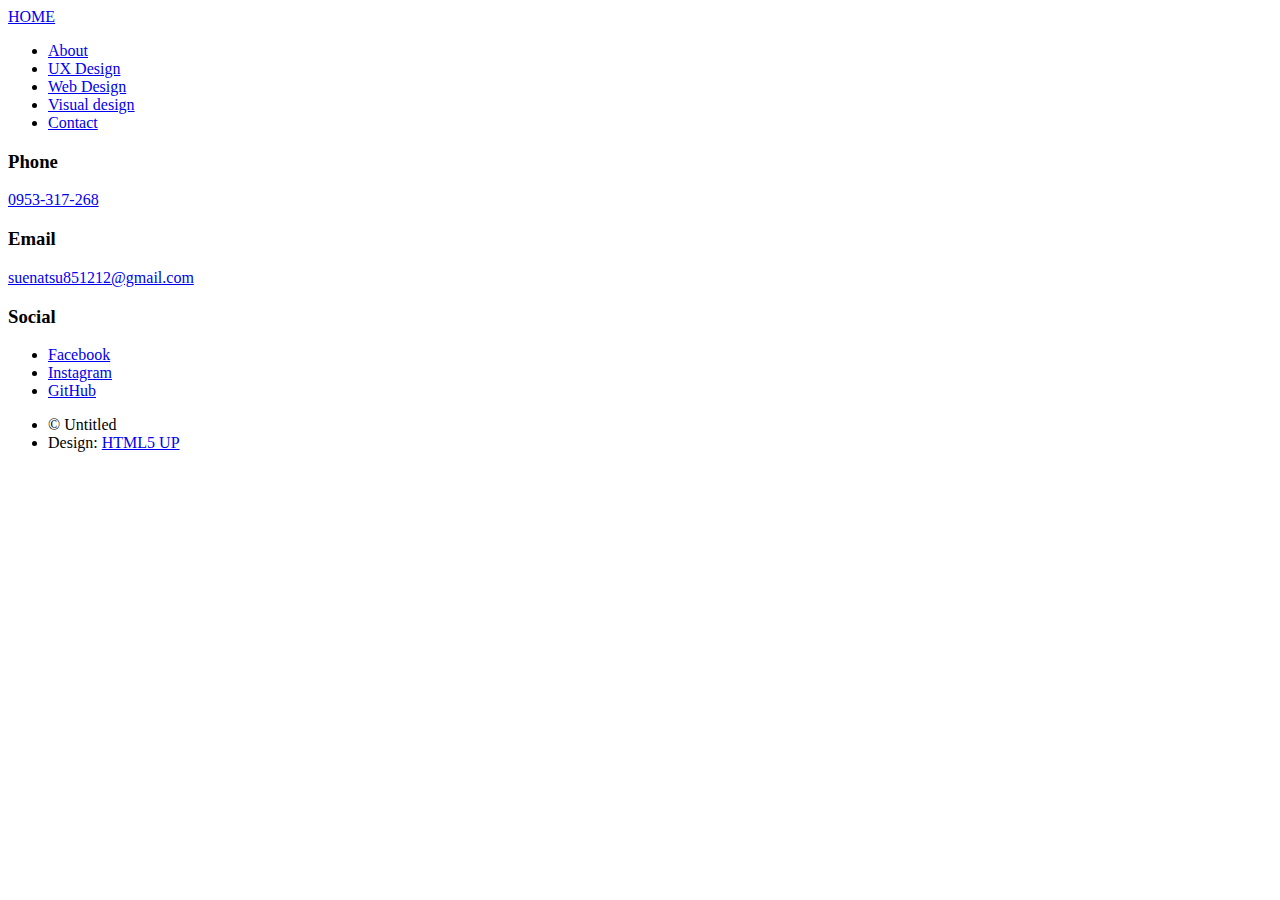
==== Contact.html @ d0919393 "Add files via upload" ====
<!DOCTYPE HTML>
<!--
	Massively by HTML5 UP
	html5up.net | @ajlkn
	Free for personal and commercial use under the CCA 3.0 license (html5up.net/license)
-->
<html>

<head>
    <title>Generic Page - Massively by HTML5 UP</title>
    <meta charset="utf-8" />
    <meta name="viewport" content="width=device-width, initial-scale=1, user-scalable=no" />
    <link rel="stylesheet" href="assets/css/main.css" />
    <noscript><link rel="stylesheet" href="assets/css/noscript.css" /></noscript>
</head>

<body class="is-preload">

    <!-- Wrapper -->
    <div id="wrapper">

        <!-- Header -->
        <header id="header">
            <a href="index.html" class="logo">HOME</a>
        </header>

        <!-- Nav -->
        <nav id="nav">
            <ul class="links">
                <li><a href="index.html">About</a></li>
                <li><a href="UXDesign.html">UX Design</a></li>
                <li><a href="WebDesign.html">Web Design</a></li>
                <li><a href="Visualdesign.html">Visual design</a></li>
                <li class="active"><a href="Contact.html">Contact</a></li>
            </ul>

        </nav>



        <!-- Footer -->
        <footer id="footer">

            <section class="split contact">

                <section>
                    <h3>Phone</h3>
                    <p><a href="#">0953-317-268</a></p>
                </section>
                <section>
                    <h3>Email</h3>
                    <p><a href="#">suenatsu851212@gmail.com</a></p>
                </section>
                <section>
                    <h3>Social</h3>
                    <ul class="icons alt">
                        <li><a href="https://www.facebook.com/profile.php?id=100002591007019" class="icon brands alt fa-facebook-f"><span class="label">Facebook</span></a></li>
                        <li><a href="https://www.instagram.com/" class="icon brands alt fa-instagram"><span class="label">Instagram</span></a></li>
                        <li><a href="https://github.com/sumihau" class="icon brands alt fa-github"><span class="label">GitHub</span></a></li>
                    </ul>
                </section>
            </section>
        </footer>

        <!-- Copyright -->
        <div id="copyright">
            <ul>
                <li>&copy; Untitled</li>
                <li>Design: <a href="https://html5up.net">HTML5 UP</a></li>
            </ul>
        </div>

    </div>

    <!-- Scripts -->
    <script src="assets/js/jquery.min.js"></script>
    <script src="assets/js/jquery.scrollex.min.js"></script>
    <script src="assets/js/jquery.scrolly.min.js"></script>
    <script src="assets/js/browser.min.js"></script>
    <script src="assets/js/breakpoints.min.js"></script>
    <script src="assets/js/util.js"></script>
    <script src="assets/js/main.js"></script>

</body>

</html>
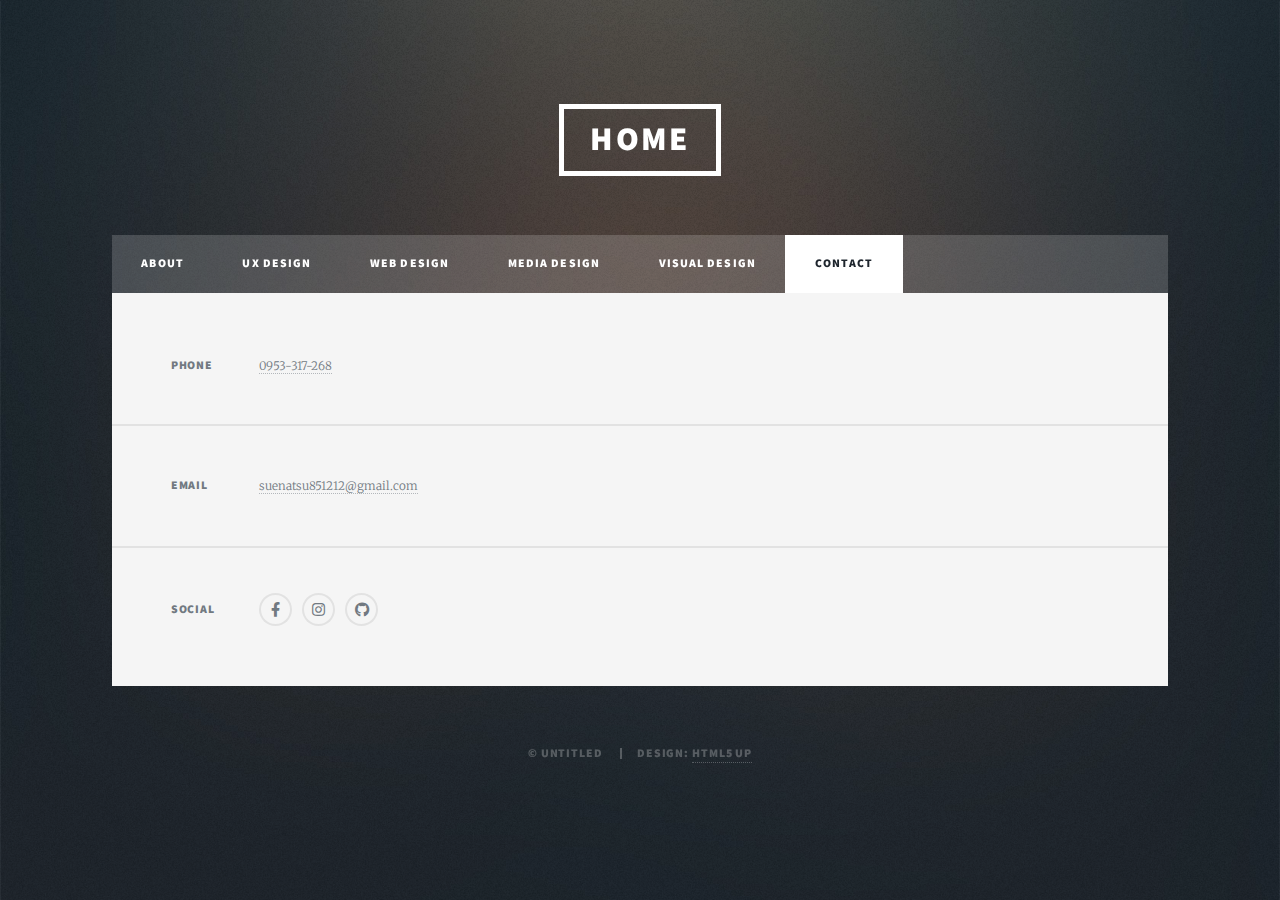
==== commit f8521433: "Add files via upload" ====
--- a/Contact.html
+++ b/Contact.html
@@ -30,6 +30,7 @@
                 <li><a href="index.html">About</a></li>
                 <li><a href="UXDesign.html">UX Design</a></li>
                 <li><a href="WebDesign.html">Web Design</a></li>
+                <li><a href="Mediadesign.html">Media design</a></li>
                 <li><a href="Visualdesign.html">Visual design</a></li>
                 <li class="active"><a href="Contact.html">Contact</a></li>
             </ul>
--- a/assets/css/main.css
+++ b/assets/css/main.css
@@ -0,0 +1,4430 @@
+@import url(fontawesome-all.min.css);
+@import url("https://fonts.googleapis.com/css?family=Merriweather:300,700,300italic,700italic|Source+Sans+Pro:900");
+
+/*
+	Massively by HTML5 UP
+	html5up.net | @ajlkn
+	Free for personal and commercial use under the CCA 3.0 license (html5up.net/license)
+*/
+
+html,
+body,
+div,
+span,
+applet,
+object,
+iframe,
+h1,
+h2,
+h3,
+h4,
+h5,
+h6,
+p,
+blockquote,
+pre,
+a,
+abbr,
+acronym,
+address,
+big,
+cite,
+code,
+del,
+dfn,
+em,
+img,
+ins,
+kbd,
+q,
+s,
+samp,
+small,
+strike,
+strong,
+sub,
+sup,
+tt,
+var,
+b,
+u,
+i,
+center,
+dl,
+dt,
+dd,
+ol,
+ul,
+li,
+fieldset,
+form,
+label,
+legend,
+table,
+caption,
+tbody,
+tfoot,
+thead,
+tr,
+th,
+td,
+article,
+aside,
+canvas,
+details,
+embed,
+figure,
+figcaption,
+footer,
+header,
+hgroup,
+menu,
+nav,
+output,
+ruby,
+section,
+summary,
+time,
+mark,
+audio,
+video {
+    margin: 0;
+    padding: 0;
+    border: 0;
+    font-size: 100%;
+    font: inherit;
+    vertical-align: baseline;
+}
+
+article,
+aside,
+details,
+figcaption,
+figure,
+footer,
+header,
+hgroup,
+menu,
+nav,
+section {
+    display: block;
+}
+
+body {
+    line-height: 1;
+}
+
+ol,
+ul {
+    list-style: none;
+}
+
+blockquote,
+q {
+    quotes: none;
+}
+
+blockquote:before,
+blockquote:after,
+q:before,
+q:after {
+    content: '';
+    content: none;
+}
+
+table {
+    border-collapse: collapse;
+    border-spacing: 0;
+}
+
+body {
+    -webkit-text-size-adjust: none;
+}
+
+mark {
+    background-color: transparent;
+    color: inherit;
+}
+
+input::-moz-focus-inner {
+    border: 0;
+    padding: 0;
+}
+
+input,
+select,
+textarea {
+    -moz-appearance: none;
+    -webkit-appearance: none;
+    -ms-appearance: none;
+    appearance: none;
+}
+
+
+/* Basic */
+
+@-ms-viewport {
+    width: device-width;
+}
+
+body {
+    -ms-overflow-style: scrollbar;
+}
+
+@media screen and (max-width: 480px) {
+    html,
+    body {
+        min-width: 320px;
+    }
+}
+
+html {
+    box-sizing: border-box;
+}
+
+*,
+*:before,
+*:after {
+    box-sizing: inherit;
+}
+
+body {
+    background-color: #1e252d;
+}
+
+body.is-preload *,
+body.is-preload *:before,
+body.is-preload *:after {
+    -moz-animation: none !important;
+    -webkit-animation: none !important;
+    -ms-animation: none !important;
+    animation: none !important;
+    -moz-transition: none !important;
+    -webkit-transition: none !important;
+    -ms-transition: none !important;
+    transition: none !important;
+}
+
+
+/* Type */
+
+html {
+    font-size: 16pt;
+}
+
+@media screen and (max-width: 1680px) {
+    html {
+        font-size: 12pt;
+    }
+}
+
+@media screen and (max-width: 1280px) {
+    html {
+        font-size: 11pt;
+    }
+}
+
+@media screen and (max-width: 360px) {
+    html {
+        font-size: 10pt;
+    }
+}
+
+body {
+    color: #212931;
+}
+
+body,
+input,
+select,
+textarea {
+    font-family: "Merriweather", Georgia, serif;
+    font-weight: 300;
+    font-size: 1rem;
+    line-height: 2.375;
+}
+
+a {
+    -moz-transition: color 0.2s ease-in-out, background-color 0.2s ease-in-out, border-color 0.2s ease-in-out, box-shadow 0.2s ease-in-out;
+    -webkit-transition: color 0.2s ease-in-out, background-color 0.2s ease-in-out, border-color 0.2s ease-in-out, box-shadow 0.2s ease-in-out;
+    -ms-transition: color 0.2s ease-in-out, background-color 0.2s ease-in-out, border-color 0.2s ease-in-out, box-shadow 0.2s ease-in-out;
+    transition: color 0.2s ease-in-out, background-color 0.2s ease-in-out, border-color 0.2s ease-in-out, box-shadow 0.2s ease-in-out;
+    border-bottom: dotted 1px;
+    text-decoration: none;
+}
+
+a:hover {
+    border-bottom-color: transparent;
+}
+
+strong,
+b {
+    font-weight: 600;
+}
+
+em,
+i {
+    font-style: italic;
+}
+
+p {
+    text-align: justify;
+    margin: 0 0 2rem 0;
+}
+
+h1,
+h2,
+h3,
+h4,
+h5,
+h6 {
+    font-family: "Source Sans Pro", Helvetica, sans-serif;
+    font-weight: 900;
+    line-height: 1.5;
+    letter-spacing: 0.075em;
+    text-transform: uppercase;
+    margin: 0 0 1rem 0;
+}
+
+h1 a,
+h2 a,
+h3 a,
+h4 a,
+h5 a,
+h6 a {
+    border-bottom: 0;
+    color: inherit;
+    text-decoration: none;
+}
+
+h1 {
+    font-size: 4rem;
+    line-height: 1.1;
+    margin: 0 0 2rem 0;
+}
+
+h2 {
+    font-size: 1.75rem;
+    line-height: 1.3;
+    margin: 0 0 1.5rem 0;
+}
+
+h3 {
+    font-size: 1.25rem;
+    margin: 0 0 1.5rem 0;
+}
+
+h4 {
+    font-size: 1rem;
+}
+
+h5 {
+    font-size: 0.9rem;
+}
+
+h6 {
+    font-size: 0.8rem;
+}
+
+sub {
+    font-size: 0.8rem;
+    position: relative;
+    top: 0.5rem;
+}
+
+sup {
+    font-size: 0.8rem;
+    position: relative;
+    top: -0.5rem;
+}
+
+blockquote {
+    border-left: solid 4px;
+    font-style: italic;
+    margin: 0 0 2rem 0;
+    padding: 0.5rem 0 0.5rem 2rem;
+}
+
+code {
+    border: solid 2px;
+    font-family: "Courier New", monospace;
+    font-size: 0.9rem;
+    margin: 0 0.25rem;
+    padding: 0.25rem 0.65rem;
+}
+
+pre {
+    -webkit-overflow-scrolling: touch;
+    font-family: "Courier New", monospace;
+    font-size: 0.9rem;
+    margin: 0 0 2rem 0;
+}
+
+pre code {
+    display: block;
+    line-height: 1.75;
+    padding: 1rem 1.5rem;
+    overflow-x: auto;
+}
+
+hr {
+    border: 0;
+    border-bottom: solid 2px;
+    margin: 3rem 0;
+}
+
+hr.major {
+    margin: 5rem 0;
+}
+
+.align-left {
+    text-align: left;
+}
+
+.align-center {
+    text-align: center;
+}
+
+.align-right {
+    text-align: right;
+}
+
+input,
+select,
+textarea {
+    color: #212931;
+}
+
+a {
+    color: #212931;
+    border-bottom-color: rgba(33, 41, 49, 0.5);
+}
+
+a:hover {
+    border-bottom-color: transparent;
+    color: #18bfef !important;
+}
+
+strong,
+b {
+    color: #212931;
+}
+
+h1,
+h2,
+h3,
+h4,
+h5,
+h6 {
+    color: #212931;
+}
+
+blockquote {
+    border-left-color: #eeeeee;
+}
+
+code {
+    background: rgba(220, 220, 220, 0.25);
+    border-color: #eeeeee;
+}
+
+hr {
+    border-bottom-color: #eeeeee;
+}
+
+
+/* Row */
+
+.row {
+    display: flex;
+    flex-wrap: wrap;
+    box-sizing: border-box;
+    align-items: stretch;
+}
+
+.row>* {
+    box-sizing: border-box;
+}
+
+.row.gtr-uniform>*> :last-child {
+    margin-bottom: 0;
+}
+
+.row.aln-left {
+    justify-content: flex-start;
+}
+
+.row.aln-center {
+    justify-content: center;
+}
+
+.row.aln-right {
+    justify-content: flex-end;
+}
+
+.row.aln-top {
+    align-items: flex-start;
+}
+
+.row.aln-middle {
+    align-items: center;
+}
+
+.row.aln-bottom {
+    align-items: flex-end;
+}
+
+.row>.imp {
+    order: -1;
+}
+
+.row>.col-1 {
+    width: 8.33333%;
+}
+
+.row>.off-1 {
+    margin-left: 8.33333%;
+}
+
+.row>.col-2 {
+    width: 16.66667%;
+}
+
+.row>.off-2 {
+    margin-left: 16.66667%;
+}
+
+.row>.col-3 {
+    width: 25%;
+}
+
+.row>.off-3 {
+    margin-left: 25%;
+}
+
+.row>.col-4 {
+    width: 33.33333%;
+}
+
+.row>.off-4 {
+    margin-left: 33.33333%;
+}
+
+.row>.col-5 {
+    width: 41.66667%;
+}
+
+.row>.off-5 {
+    margin-left: 41.66667%;
+}
+
+.row>.col-6 {
+    width: 50%;
+}
+
+.row>.off-6 {
+    margin-left: 50%;
+}
+
+.row>.col-7 {
+    width: 58.33333%;
+}
+
+.row>.off-7 {
+    margin-left: 58.33333%;
+}
+
+.row>.col-8 {
+    width: 66.66667%;
+}
+
+.row>.off-8 {
+    margin-left: 66.66667%;
+}
+
+.row>.col-9 {
+    width: 75%;
+}
+
+.row>.off-9 {
+    margin-left: 75%;
+}
+
+.row>.col-10 {
+    width: 83.33333%;
+}
+
+.row>.off-10 {
+    margin-left: 83.33333%;
+}
+
+.row>.col-11 {
+    width: 91.66667%;
+}
+
+.row>.off-11 {
+    margin-left: 91.66667%;
+}
+
+.row>.col-12 {
+    width: 100%;
+}
+
+.row>.off-12 {
+    margin-left: 100%;
+}
+
+.row.gtr-0 {
+    margin-top: 0;
+    margin-left: 0rem;
+}
+
+.row.gtr-0>* {
+    padding: 0 0 0 0rem;
+}
+
+.row.gtr-0.gtr-uniform {
+    margin-top: 0rem;
+}
+
+.row.gtr-0.gtr-uniform>* {
+    padding-top: 0rem;
+}
+
+.row.gtr-25 {
+    margin-top: 0;
+    margin-left: -0.375rem;
+}
+
+.row.gtr-25>* {
+    padding: 0 0 0 0.375rem;
+}
+
+.row.gtr-25.gtr-uniform {
+    margin-top: -0.375rem;
+}
+
+.row.gtr-25.gtr-uniform>* {
+    padding-top: 0.375rem;
+}
+
+.row.gtr-50 {
+    margin-top: 0;
+    margin-left: -0.75rem;
+}
+
+.row.gtr-50>* {
+    padding: 0 0 0 0.75rem;
+}
+
+.row.gtr-50.gtr-uniform {
+    margin-top: -0.75rem;
+}
+
+.row.gtr-50.gtr-uniform>* {
+    padding-top: 0.75rem;
+}
+
+.row {
+    margin-top: 0;
+    margin-left: -1.5rem;
+}
+
+.row>* {
+    padding: 0 0 0 1.5rem;
+}
+
+.row.gtr-uniform {
+    margin-top: -1.5rem;
+}
+
+.row.gtr-uniform>* {
+    padding-top: 1.5rem;
+}
+
+.row.gtr-150 {
+    margin-top: 0;
+    margin-left: -2.25rem;
+}
+
+.row.gtr-150>* {
+    padding: 0 0 0 2.25rem;
+}
+
+.row.gtr-150.gtr-uniform {
+    margin-top: -2.25rem;
+}
+
+.row.gtr-150.gtr-uniform>* {
+    padding-top: 2.25rem;
+}
+
+.row.gtr-200 {
+    margin-top: 0;
+    margin-left: -3rem;
+}
+
+.row.gtr-200>* {
+    padding: 0 0 0 3rem;
+}
+
+.row.gtr-200.gtr-uniform {
+    margin-top: -3rem;
+}
+
+.row.gtr-200.gtr-uniform>* {
+    padding-top: 3rem;
+}
+
+@media screen and (max-width: 1680px) {
+    .row {
+        display: flex;
+        flex-wrap: wrap;
+        box-sizing: border-box;
+        align-items: stretch;
+    }
+    .row>* {
+        box-sizing: border-box;
+    }
+    .row.gtr-uniform>*> :last-child {
+        margin-bottom: 0;
+    }
+    .row.aln-left {
+        justify-content: flex-start;
+    }
+    .row.aln-center {
+        justify-content: center;
+    }
+    .row.aln-right {
+        justify-content: flex-end;
+    }
+    .row.aln-top {
+        align-items: flex-start;
+    }
+    .row.aln-middle {
+        align-items: center;
+    }
+    .row.aln-bottom {
+        align-items: flex-end;
+    }
+    .row>.imp-xlarge {
+        order: -1;
+    }
+    .row>.col-1-xlarge {
+        width: 8.33333%;
+    }
+    .row>.off-1-xlarge {
+        margin-left: 8.33333%;
+    }
+    .row>.col-2-xlarge {
+        width: 16.66667%;
+    }
+    .row>.off-2-xlarge {
+        margin-left: 16.66667%;
+    }
+    .row>.col-3-xlarge {
+        width: 25%;
+    }
+    .row>.off-3-xlarge {
+        margin-left: 25%;
+    }
+    .row>.col-4-xlarge {
+        width: 33.33333%;
+    }
+    .row>.off-4-xlarge {
+        margin-left: 33.33333%;
+    }
+    .row>.col-5-xlarge {
+        width: 41.66667%;
+    }
+    .row>.off-5-xlarge {
+        margin-left: 41.66667%;
+    }
+    .row>.col-6-xlarge {
+        width: 50%;
+    }
+    .row>.off-6-xlarge {
+        margin-left: 50%;
+    }
+    .row>.col-7-xlarge {
+        width: 58.33333%;
+    }
+    .row>.off-7-xlarge {
+        margin-left: 58.33333%;
+    }
+    .row>.col-8-xlarge {
+        width: 66.66667%;
+    }
+    .row>.off-8-xlarge {
+        margin-left: 66.66667%;
+    }
+    .row>.col-9-xlarge {
+        width: 75%;
+    }
+    .row>.off-9-xlarge {
+        margin-left: 75%;
+    }
+    .row>.col-10-xlarge {
+        width: 83.33333%;
+    }
+    .row>.off-10-xlarge {
+        margin-left: 83.33333%;
+    }
+    .row>.col-11-xlarge {
+        width: 91.66667%;
+    }
+    .row>.off-11-xlarge {
+        margin-left: 91.66667%;
+    }
+    .row>.col-12-xlarge {
+        width: 100%;
+    }
+    .row>.off-12-xlarge {
+        margin-left: 100%;
+    }
+    .row.gtr-0 {
+        margin-top: 0;
+        margin-left: 0rem;
+    }
+    .row.gtr-0>* {
+        padding: 0 0 0 0rem;
+    }
+    .row.gtr-0.gtr-uniform {
+        margin-top: 0rem;
+    }
+    .row.gtr-0.gtr-uniform>* {
+        padding-top: 0rem;
+    }
+    .row.gtr-25 {
+        margin-top: 0;
+        margin-left: -0.375rem;
+    }
+    .row.gtr-25>* {
+        padding: 0 0 0 0.375rem;
+    }
+    .row.gtr-25.gtr-uniform {
+        margin-top: -0.375rem;
+    }
+    .row.gtr-25.gtr-uniform>* {
+        padding-top: 0.375rem;
+    }
+    .row.gtr-50 {
+        margin-top: 0;
+        margin-left: -0.75rem;
+    }
+    .row.gtr-50>* {
+        padding: 0 0 0 0.75rem;
+    }
+    .row.gtr-50.gtr-uniform {
+        margin-top: -0.75rem;
+    }
+    .row.gtr-50.gtr-uniform>* {
+        padding-top: 0.75rem;
+    }
+    .row {
+        margin-top: 0;
+        margin-left: -1.5rem;
+    }
+    .row>* {
+        padding: 0 0 0 1.5rem;
+    }
+    .row.gtr-uniform {
+        margin-top: -1.5rem;
+    }
+    .row.gtr-uniform>* {
+        padding-top: 1.5rem;
+    }
+    .row.gtr-150 {
+        margin-top: 0;
+        margin-left: -2.25rem;
+    }
+    .row.gtr-150>* {
+        padding: 0 0 0 2.25rem;
+    }
+    .row.gtr-150.gtr-uniform {
+        margin-top: -2.25rem;
+    }
+    .row.gtr-150.gtr-uniform>* {
+        padding-top: 2.25rem;
+    }
+    .row.gtr-200 {
+        margin-top: 0;
+        margin-left: -3rem;
+    }
+    .row.gtr-200>* {
+        padding: 0 0 0 3rem;
+    }
+    .row.gtr-200.gtr-uniform {
+        margin-top: -3rem;
+    }
+    .row.gtr-200.gtr-uniform>* {
+        padding-top: 3rem;
+    }
+}
+
+@media screen and (max-width: 1280px) {
+    .row {
+        display: flex;
+        flex-wrap: wrap;
+        box-sizing: border-box;
+        align-items: stretch;
+    }
+    .row>* {
+        box-sizing: border-box;
+    }
+    .row.gtr-uniform>*> :last-child {
+        margin-bottom: 0;
+    }
+    .row.aln-left {
+        justify-content: flex-start;
+    }
+    .row.aln-center {
+        justify-content: center;
+    }
+    .row.aln-right {
+        justify-content: flex-end;
+    }
+    .row.aln-top {
+        align-items: flex-start;
+    }
+    .row.aln-middle {
+        align-items: center;
+    }
+    .row.aln-bottom {
+        align-items: flex-end;
+    }
+    .row>.imp-large {
+        order: -1;
+    }
+    .row>.col-1-large {
+        width: 8.33333%;
+    }
+    .row>.off-1-large {
+        margin-left: 8.33333%;
+    }
+    .row>.col-2-large {
+        width: 16.66667%;
+    }
+    .row>.off-2-large {
+        margin-left: 16.66667%;
+    }
+    .row>.col-3-large {
+        width: 25%;
+    }
+    .row>.off-3-large {
+        margin-left: 25%;
+    }
+    .row>.col-4-large {
+        width: 33.33333%;
+    }
+    .row>.off-4-large {
+        margin-left: 33.33333%;
+    }
+    .row>.col-5-large {
+        width: 41.66667%;
+    }
+    .row>.off-5-large {
+        margin-left: 41.66667%;
+    }
+    .row>.col-6-large {
+        width: 50%;
+    }
+    .row>.off-6-large {
+        margin-left: 50%;
+    }
+    .row>.col-7-large {
+        width: 58.33333%;
+    }
+    .row>.off-7-large {
+        margin-left: 58.33333%;
+    }
+    .row>.col-8-large {
+        width: 66.66667%;
+    }
+    .row>.off-8-large {
+        margin-left: 66.66667%;
+    }
+    .row>.col-9-large {
+        width: 75%;
+    }
+    .row>.off-9-large {
+        margin-left: 75%;
+    }
+    .row>.col-10-large {
+        width: 83.33333%;
+    }
+    .row>.off-10-large {
+        margin-left: 83.33333%;
+    }
+    .row>.col-11-large {
+        width: 91.66667%;
+    }
+    .row>.off-11-large {
+        margin-left: 91.66667%;
+    }
+    .row>.col-12-large {
+        width: 100%;
+    }
+    .row>.off-12-large {
+        margin-left: 100%;
+    }
+    .row.gtr-0 {
+        margin-top: 0;
+        margin-left: 0rem;
+    }
+    .row.gtr-0>* {
+        padding: 0 0 0 0rem;
+    }
+    .row.gtr-0.gtr-uniform {
+        margin-top: 0rem;
+    }
+    .row.gtr-0.gtr-uniform>* {
+        padding-top: 0rem;
+    }
+    .row.gtr-25 {
+        margin-top: 0;
+        margin-left: -0.375rem;
+    }
+    .row.gtr-25>* {
+        padding: 0 0 0 0.375rem;
+    }
+    .row.gtr-25.gtr-uniform {
+        margin-top: -0.375rem;
+    }
+    .row.gtr-25.gtr-uniform>* {
+        padding-top: 0.375rem;
+    }
+    .row.gtr-50 {
+        margin-top: 0;
+        margin-left: -0.75rem;
+    }
+    .row.gtr-50>* {
+        padding: 0 0 0 0.75rem;
+    }
+    .row.gtr-50.gtr-uniform {
+        margin-top: -0.75rem;
+    }
+    .row.gtr-50.gtr-uniform>* {
+        padding-top: 0.75rem;
+    }
+    .row {
+        margin-top: 0;
+        margin-left: -1.5rem;
+    }
+    .row>* {
+        padding: 0 0 0 1.5rem;
+    }
+    .row.gtr-uniform {
+        margin-top: -1.5rem;
+    }
+    .row.gtr-uniform>* {
+        padding-top: 1.5rem;
+    }
+    .row.gtr-150 {
+        margin-top: 0;
+        margin-left: -2.25rem;
+    }
+    .row.gtr-150>* {
+        padding: 0 0 0 2.25rem;
+    }
+    .row.gtr-150.gtr-uniform {
+        margin-top: -2.25rem;
+    }
+    .row.gtr-150.gtr-uniform>* {
+        padding-top: 2.25rem;
+    }
+    .row.gtr-200 {
+        margin-top: 0;
+        margin-left: -3rem;
+    }
+    .row.gtr-200>* {
+        padding: 0 0 0 3rem;
+    }
+    .row.gtr-200.gtr-uniform {
+        margin-top: -3rem;
+    }
+    .row.gtr-200.gtr-uniform>* {
+        padding-top: 3rem;
+    }
+}
+
+@media screen and (max-width: 980px) {
+    .row {
+        display: flex;
+        flex-wrap: wrap;
+        box-sizing: border-box;
+        align-items: stretch;
+    }
+    .row>* {
+        box-sizing: border-box;
+    }
+    .row.gtr-uniform>*> :last-child {
+        margin-bottom: 0;
+    }
+    .row.aln-left {
+        justify-content: flex-start;
+    }
+    .row.aln-center {
+        justify-content: center;
+    }
+    .row.aln-right {
+        justify-content: flex-end;
+    }
+    .row.aln-top {
+        align-items: flex-start;
+    }
+    .row.aln-middle {
+        align-items: center;
+    }
+    .row.aln-bottom {
+        align-items: flex-end;
+    }
+    .row>.imp-medium {
+        order: -1;
+    }
+    .row>.col-1-medium {
+        width: 8.33333%;
+    }
+    .row>.off-1-medium {
+        margin-left: 8.33333%;
+    }
+    .row>.col-2-medium {
+        width: 16.66667%;
+    }
+    .row>.off-2-medium {
+        margin-left: 16.66667%;
+    }
+    .row>.col-3-medium {
+        width: 25%;
+    }
+    .row>.off-3-medium {
+        margin-left: 25%;
+    }
+    .row>.col-4-medium {
+        width: 33.33333%;
+    }
+    .row>.off-4-medium {
+        margin-left: 33.33333%;
+    }
+    .row>.col-5-medium {
+        width: 41.66667%;
+    }
+    .row>.off-5-medium {
+        margin-left: 41.66667%;
+    }
+    .row>.col-6-medium {
+        width: 50%;
+    }
+    .row>.off-6-medium {
+        margin-left: 50%;
+    }
+    .row>.col-7-medium {
+        width: 58.33333%;
+    }
+    .row>.off-7-medium {
+        margin-left: 58.33333%;
+    }
+    .row>.col-8-medium {
+        width: 66.66667%;
+    }
+    .row>.off-8-medium {
+        margin-left: 66.66667%;
+    }
+    .row>.col-9-medium {
+        width: 75%;
+    }
+    .row>.off-9-medium {
+        margin-left: 75%;
+    }
+    .row>.col-10-medium {
+        width: 83.33333%;
+    }
+    .row>.off-10-medium {
+        margin-left: 83.33333%;
+    }
+    .row>.col-11-medium {
+        width: 91.66667%;
+    }
+    .row>.off-11-medium {
+        margin-left: 91.66667%;
+    }
+    .row>.col-12-medium {
+        width: 100%;
+    }
+    .row>.off-12-medium {
+        margin-left: 100%;
+    }
+    .row.gtr-0 {
+        margin-top: 0;
+        margin-left: 0rem;
+    }
+    .row.gtr-0>* {
+        padding: 0 0 0 0rem;
+    }
+    .row.gtr-0.gtr-uniform {
+        margin-top: 0rem;
+    }
+    .row.gtr-0.gtr-uniform>* {
+        padding-top: 0rem;
+    }
+    .row.gtr-25 {
+        margin-top: 0;
+        margin-left: -0.375rem;
+    }
+    .row.gtr-25>* {
+        padding: 0 0 0 0.375rem;
+    }
+    .row.gtr-25.gtr-uniform {
+        margin-top: -0.375rem;
+    }
+    .row.gtr-25.gtr-uniform>* {
+        padding-top: 0.375rem;
+    }
+    .row.gtr-50 {
+        margin-top: 0;
+        margin-left: -0.75rem;
+    }
+    .row.gtr-50>* {
+        padding: 0 0 0 0.75rem;
+    }
+    .row.gtr-50.gtr-uniform {
+        margin-top: -0.75rem;
+    }
+    .row.gtr-50.gtr-uniform>* {
+        padding-top: 0.75rem;
+    }
+    .row {
+        margin-top: 0;
+        margin-left: -1.5rem;
+    }
+    .row>* {
+        padding: 0 0 0 1.5rem;
+    }
+    .row.gtr-uniform {
+        margin-top: -1.5rem;
+    }
+    .row.gtr-uniform>* {
+        padding-top: 1.5rem;
+    }
+    .row.gtr-150 {
+        margin-top: 0;
+        margin-left: -2.25rem;
+    }
+    .row.gtr-150>* {
+        padding: 0 0 0 2.25rem;
+    }
+    .row.gtr-150.gtr-uniform {
+        margin-top: -2.25rem;
+    }
+    .row.gtr-150.gtr-uniform>* {
+        padding-top: 2.25rem;
+    }
+    .row.gtr-200 {
+        margin-top: 0;
+        margin-left: -3rem;
+    }
+    .row.gtr-200>* {
+        padding: 0 0 0 3rem;
+    }
+    .row.gtr-200.gtr-uniform {
+        margin-top: -3rem;
+    }
+    .row.gtr-200.gtr-uniform>* {
+        padding-top: 3rem;
+    }
+}
+
+@media screen and (max-width: 736px) {
+    .row {
+        display: flex;
+        flex-wrap: wrap;
+        box-sizing: border-box;
+        align-items: stretch;
+    }
+    .row>* {
+        box-sizing: border-box;
+    }
+    .row.gtr-uniform>*> :last-child {
+        margin-bottom: 0;
+    }
+    .row.aln-left {
+        justify-content: flex-start;
+    }
+    .row.aln-center {
+        justify-content: center;
+    }
+    .row.aln-right {
+        justify-content: flex-end;
+    }
+    .row.aln-top {
+        align-items: flex-start;
+    }
+    .row.aln-middle {
+        align-items: center;
+    }
+    .row.aln-bottom {
+        align-items: flex-end;
+    }
+    .row>.imp-small {
+        order: -1;
+    }
+    .row>.col-1-small {
+        width: 8.33333%;
+    }
+    .row>.off-1-small {
+        margin-left: 8.33333%;
+    }
+    .row>.col-2-small {
+        width: 16.66667%;
+    }
+    .row>.off-2-small {
+        margin-left: 16.66667%;
+    }
+    .row>.col-3-small {
+        width: 25%;
+    }
+    .row>.off-3-small {
+        margin-left: 25%;
+    }
+    .row>.col-4-small {
+        width: 33.33333%;
+    }
+    .row>.off-4-small {
+        margin-left: 33.33333%;
+    }
+    .row>.col-5-small {
+        width: 41.66667%;
+    }
+    .row>.off-5-small {
+        margin-left: 41.66667%;
+    }
+    .row>.col-6-small {
+        width: 50%;
+    }
+    .row>.off-6-small {
+        margin-left: 50%;
+    }
+    .row>.col-7-small {
+        width: 58.33333%;
+    }
+    .row>.off-7-small {
+        margin-left: 58.33333%;
+    }
+    .row>.col-8-small {
+        width: 66.66667%;
+    }
+    .row>.off-8-small {
+        margin-left: 66.66667%;
+    }
+    .row>.col-9-small {
+        width: 75%;
+    }
+    .row>.off-9-small {
+        margin-left: 75%;
+    }
+    .row>.col-10-small {
+        width: 83.33333%;
+    }
+    .row>.off-10-small {
+        margin-left: 83.33333%;
+    }
+    .row>.col-11-small {
+        width: 91.66667%;
+    }
+    .row>.off-11-small {
+        margin-left: 91.66667%;
+    }
+    .row>.col-12-small {
+        width: 100%;
+    }
+    .row>.off-12-small {
+        margin-left: 100%;
+    }
+    .row.gtr-0 {
+        margin-top: 0;
+        margin-left: 0rem;
+    }
+    .row.gtr-0>* {
+        padding: 0 0 0 0rem;
+    }
+    .row.gtr-0.gtr-uniform {
+        margin-top: 0rem;
+    }
+    .row.gtr-0.gtr-uniform>* {
+        padding-top: 0rem;
+    }
+    .row.gtr-25 {
+        margin-top: 0;
+        margin-left: -0.375rem;
+    }
+    .row.gtr-25>* {
+        padding: 0 0 0 0.375rem;
+    }
+    .row.gtr-25.gtr-uniform {
+        margin-top: -0.375rem;
+    }
+    .row.gtr-25.gtr-uniform>* {
+        padding-top: 0.375rem;
+    }
+    .row.gtr-50 {
+        margin-top: 0;
+        margin-left: -0.75rem;
+    }
+    .row.gtr-50>* {
+        padding: 0 0 0 0.75rem;
+    }
+    .row.gtr-50.gtr-uniform {
+        margin-top: -0.75rem;
+    }
+    .row.gtr-50.gtr-uniform>* {
+        padding-top: 0.75rem;
+    }
+    .row {
+        margin-top: 0;
+        margin-left: -1.5rem;
+    }
+    .row>* {
+        padding: 0 0 0 1.5rem;
+    }
+    .row.gtr-uniform {
+        margin-top: -1.5rem;
+    }
+    .row.gtr-uniform>* {
+        padding-top: 1.5rem;
+    }
+    .row.gtr-150 {
+        margin-top: 0;
+        margin-left: -2.25rem;
+    }
+    .row.gtr-150>* {
+        padding: 0 0 0 2.25rem;
+    }
+    .row.gtr-150.gtr-uniform {
+        margin-top: -2.25rem;
+    }
+    .row.gtr-150.gtr-uniform>* {
+        padding-top: 2.25rem;
+    }
+    .row.gtr-200 {
+        margin-top: 0;
+        margin-left: -3rem;
+    }
+    .row.gtr-200>* {
+        padding: 0 0 0 3rem;
+    }
+    .row.gtr-200.gtr-uniform {
+        margin-top: -3rem;
+    }
+    .row.gtr-200.gtr-uniform>* {
+        padding-top: 3rem;
+    }
+}
+
+@media screen and (max-width: 480px) {
+    .row {
+        display: flex;
+        flex-wrap: wrap;
+        box-sizing: border-box;
+        align-items: stretch;
+    }
+    .row>* {
+        box-sizing: border-box;
+    }
+    .row.gtr-uniform>*> :last-child {
+        margin-bottom: 0;
+    }
+    .row.aln-left {
+        justify-content: flex-start;
+    }
+    .row.aln-center {
+        justify-content: center;
+    }
+    .row.aln-right {
+        justify-content: flex-end;
+    }
+    .row.aln-top {
+        align-items: flex-start;
+    }
+    .row.aln-middle {
+        align-items: center;
+    }
+    .row.aln-bottom {
+        align-items: flex-end;
+    }
+    .row>.imp-xsmall {
+        order: -1;
+    }
+    .row>.col-1-xsmall {
+        width: 8.33333%;
+    }
+    .row>.off-1-xsmall {
+        margin-left: 8.33333%;
+    }
+    .row>.col-2-xsmall {
+        width: 16.66667%;
+    }
+    .row>.off-2-xsmall {
+        margin-left: 16.66667%;
+    }
+    .row>.col-3-xsmall {
+        width: 25%;
+    }
+    .row>.off-3-xsmall {
+        margin-left: 25%;
+    }
+    .row>.col-4-xsmall {
+        width: 33.33333%;
+    }
+    .row>.off-4-xsmall {
+        margin-left: 33.33333%;
+    }
+    .row>.col-5-xsmall {
+        width: 41.66667%;
+    }
+    .row>.off-5-xsmall {
+        margin-left: 41.66667%;
+    }
+    .row>.col-6-xsmall {
+        width: 50%;
+    }
+    .row>.off-6-xsmall {
+        margin-left: 50%;
+    }
+    .row>.col-7-xsmall {
+        width: 58.33333%;
+    }
+    .row>.off-7-xsmall {
+        margin-left: 58.33333%;
+    }
+    .row>.col-8-xsmall {
+        width: 66.66667%;
+    }
+    .row>.off-8-xsmall {
+        margin-left: 66.66667%;
+    }
+    .row>.col-9-xsmall {
+        width: 75%;
+    }
+    .row>.off-9-xsmall {
+        margin-left: 75%;
+    }
+    .row>.col-10-xsmall {
+        width: 83.33333%;
+    }
+    .row>.off-10-xsmall {
+        margin-left: 83.33333%;
+    }
+    .row>.col-11-xsmall {
+        width: 91.66667%;
+    }
+    .row>.off-11-xsmall {
+        margin-left: 91.66667%;
+    }
+    .row>.col-12-xsmall {
+        width: 100%;
+    }
+    .row>.off-12-xsmall {
+        margin-left: 100%;
+    }
+    .row.gtr-0 {
+        margin-top: 0;
+        margin-left: 0rem;
+    }
+    .row.gtr-0>* {
+        padding: 0 0 0 0rem;
+    }
+    .row.gtr-0.gtr-uniform {
+        margin-top: 0rem;
+    }
+    .row.gtr-0.gtr-uniform>* {
+        padding-top: 0rem;
+    }
+    .row.gtr-25 {
+        margin-top: 0;
+        margin-left: -0.375rem;
+    }
+    .row.gtr-25>* {
+        padding: 0 0 0 0.375rem;
+    }
+    .row.gtr-25.gtr-uniform {
+        margin-top: -0.375rem;
+    }
+    .row.gtr-25.gtr-uniform>* {
+        padding-top: 0.375rem;
+    }
+    .row.gtr-50 {
+        margin-top: 0;
+        margin-left: -0.75rem;
+    }
+    .row.gtr-50>* {
+        padding: 0 0 0 0.75rem;
+    }
+    .row.gtr-50.gtr-uniform {
+        margin-top: -0.75rem;
+    }
+    .row.gtr-50.gtr-uniform>* {
+        padding-top: 0.75rem;
+    }
+    .row {
+        margin-top: 0;
+        margin-left: -1.5rem;
+    }
+    .row>* {
+        padding: 0 0 0 1.5rem;
+    }
+    .row.gtr-uniform {
+        margin-top: -1.5rem;
+    }
+    .row.gtr-uniform>* {
+        padding-top: 1.5rem;
+    }
+    .row.gtr-150 {
+        margin-top: 0;
+        margin-left: -2.25rem;
+    }
+    .row.gtr-150>* {
+        padding: 0 0 0 2.25rem;
+    }
+    .row.gtr-150.gtr-uniform {
+        margin-top: -2.25rem;
+    }
+    .row.gtr-150.gtr-uniform>* {
+        padding-top: 2.25rem;
+    }
+    .row.gtr-200 {
+        margin-top: 0;
+        margin-left: -3rem;
+    }
+    .row.gtr-200>* {
+        padding: 0 0 0 3rem;
+    }
+    .row.gtr-200.gtr-uniform {
+        margin-top: -3rem;
+    }
+    .row.gtr-200.gtr-uniform>* {
+        padding-top: 3rem;
+    }
+}
+
+@media screen and (max-width: 360px) {
+    .row {
+        display: flex;
+        flex-wrap: wrap;
+        box-sizing: border-box;
+        align-items: stretch;
+    }
+    .row>* {
+        box-sizing: border-box;
+    }
+    .row.gtr-uniform>*> :last-child {
+        margin-bottom: 0;
+    }
+    .row.aln-left {
+        justify-content: flex-start;
+    }
+    .row.aln-center {
+        justify-content: center;
+    }
+    .row.aln-right {
+        justify-content: flex-end;
+    }
+    .row.aln-top {
+        align-items: flex-start;
+    }
+    .row.aln-middle {
+        align-items: center;
+    }
+    .row.aln-bottom {
+        align-items: flex-end;
+    }
+    .row>.imp-xxsmall {
+        order: -1;
+    }
+    .row>.col-1-xxsmall {
+        width: 8.33333%;
+    }
+    .row>.off-1-xxsmall {
+        margin-left: 8.33333%;
+    }
+    .row>.col-2-xxsmall {
+        width: 16.66667%;
+    }
+    .row>.off-2-xxsmall {
+        margin-left: 16.66667%;
+    }
+    .row>.col-3-xxsmall {
+        width: 25%;
+    }
+    .row>.off-3-xxsmall {
+        margin-left: 25%;
+    }
+    .row>.col-4-xxsmall {
+        width: 33.33333%;
+    }
+    .row>.off-4-xxsmall {
+        margin-left: 33.33333%;
+    }
+    .row>.col-5-xxsmall {
+        width: 41.66667%;
+    }
+    .row>.off-5-xxsmall {
+        margin-left: 41.66667%;
+    }
+    .row>.col-6-xxsmall {
+        width: 50%;
+    }
+    .row>.off-6-xxsmall {
+        margin-left: 50%;
+    }
+    .row>.col-7-xxsmall {
+        width: 58.33333%;
+    }
+    .row>.off-7-xxsmall {
+        margin-left: 58.33333%;
+    }
+    .row>.col-8-xxsmall {
+        width: 66.66667%;
+    }
+    .row>.off-8-xxsmall {
+        margin-left: 66.66667%;
+    }
+    .row>.col-9-xxsmall {
+        width: 75%;
+    }
+    .row>.off-9-xxsmall {
+        margin-left: 75%;
+    }
+    .row>.col-10-xxsmall {
+        width: 83.33333%;
+    }
+    .row>.off-10-xxsmall {
+        margin-left: 83.33333%;
+    }
+    .row>.col-11-xxsmall {
+        width: 91.66667%;
+    }
+    .row>.off-11-xxsmall {
+        margin-left: 91.66667%;
+    }
+    .row>.col-12-xxsmall {
+        width: 100%;
+    }
+    .row>.off-12-xxsmall {
+        margin-left: 100%;
+    }
+    .row.gtr-0 {
+        margin-top: 0;
+        margin-left: 0rem;
+    }
+    .row.gtr-0>* {
+        padding: 0 0 0 0rem;
+    }
+    .row.gtr-0.gtr-uniform {
+        margin-top: 0rem;
+    }
+    .row.gtr-0.gtr-uniform>* {
+        padding-top: 0rem;
+    }
+    .row.gtr-25 {
+        margin-top: 0;
+        margin-left: -0.375rem;
+    }
+    .row.gtr-25>* {
+        padding: 0 0 0 0.375rem;
+    }
+    .row.gtr-25.gtr-uniform {
+        margin-top: -0.375rem;
+    }
+    .row.gtr-25.gtr-uniform>* {
+        padding-top: 0.375rem;
+    }
+    .row.gtr-50 {
+        margin-top: 0;
+        margin-left: -0.75rem;
+    }
+    .row.gtr-50>* {
+        padding: 0 0 0 0.75rem;
+    }
+    .row.gtr-50.gtr-uniform {
+        margin-top: -0.75rem;
+    }
+    .row.gtr-50.gtr-uniform>* {
+        padding-top: 0.75rem;
+    }
+    .row {
+        margin-top: 0;
+        margin-left: -1.5rem;
+    }
+    .row>* {
+        padding: 0 0 0 1.5rem;
+    }
+    .row.gtr-uniform {
+        margin-top: -1.5rem;
+    }
+    .row.gtr-uniform>* {
+        padding-top: 1.5rem;
+    }
+    .row.gtr-150 {
+        margin-top: 0;
+        margin-left: -2.25rem;
+    }
+    .row.gtr-150>* {
+        padding: 0 0 0 2.25rem;
+    }
+    .row.gtr-150.gtr-uniform {
+        margin-top: -2.25rem;
+    }
+    .row.gtr-150.gtr-uniform>* {
+        padding-top: 2.25rem;
+    }
+    .row.gtr-200 {
+        margin-top: 0;
+        margin-left: -3rem;
+    }
+    .row.gtr-200>* {
+        padding: 0 0 0 3rem;
+    }
+    .row.gtr-200.gtr-uniform {
+        margin-top: -3rem;
+    }
+    .row.gtr-200.gtr-uniform>* {
+        padding-top: 3rem;
+    }
+}
+
+
+/* Box */
+
+.box {
+    border: solid 2px;
+    margin-bottom: 2rem;
+    padding: 1.5rem;
+}
+
+.box> :last-child,
+.box> :last-child> :last-child,
+.box> :last-child> :last-child> :last-child {
+    margin-bottom: 0;
+}
+
+.box.alt {
+    border: 0;
+    border-radius: 0;
+    padding: 0;
+}
+
+.box {
+    border-color: #eeeeee;
+}
+
+
+/* Button */
+
+input[type="submit"],
+input[type="reset"],
+input[type="button"],
+button,
+.button {
+    -moz-appearance: none;
+    -webkit-appearance: none;
+    -ms-appearance: none;
+    appearance: none;
+    -moz-transition: background-color 0.2s ease-in-out, box-shadow 0.2s ease-in-out, color 0.2s ease-in-out;
+    -webkit-transition: background-color 0.2s ease-in-out, box-shadow 0.2s ease-in-out, color 0.2s ease-in-out;
+    -ms-transition: background-color 0.2s ease-in-out, box-shadow 0.2s ease-in-out, color 0.2s ease-in-out;
+    transition: background-color 0.2s ease-in-out, box-shadow 0.2s ease-in-out, color 0.2s ease-in-out;
+    border: 0;
+    border-radius: 0;
+    cursor: pointer;
+    display: inline-block;
+    font-family: "Source Sans Pro", Helvetica, sans-serif;
+    font-size: 0.8rem;
+    font-weight: 900;
+    letter-spacing: 0.075em;
+    height: 3rem;
+    line-height: 3rem;
+    padding: 0 2rem;
+    text-align: center;
+    text-decoration: none;
+    text-transform: uppercase;
+    white-space: nowrap;
+}
+
+input[type="submit"].icon:before,
+input[type="reset"].icon:before,
+input[type="button"].icon:before,
+button.icon:before,
+.button.icon:before {
+    margin-right: 0.5rem;
+}
+
+input[type="submit"].icon.solo,
+input[type="reset"].icon.solo,
+input[type="button"].icon.solo,
+button.icon.solo,
+.button.icon.solo {
+    position: relative;
+    width: 4rem;
+    height: 4rem;
+    line-height: 4rem;
+    border-radius: 4rem;
+    text-indent: 4rem;
+    overflow: hidden;
+    padding: 0;
+    white-space: nowrap;
+}
+
+input[type="submit"].icon.solo:before,
+input[type="reset"].icon.solo:before,
+input[type="button"].icon.solo:before,
+button.icon.solo:before,
+.button.icon.solo:before {
+    position: absolute;
+    display: block;
+    top: 0;
+    left: 0;
+    width: inherit;
+    height: inherit;
+    line-height: inherit;
+    font-size: 1.25rem;
+    margin-right: 0;
+    text-align: center;
+    text-indent: 0;
+}
+
+input[type="submit"].fit,
+input[type="reset"].fit,
+input[type="button"].fit,
+button.fit,
+.button.fit {
+    width: 100%;
+}
+
+input[type="submit"].small,
+input[type="reset"].small,
+input[type="button"].small,
+button.small,
+.button.small {
+    font-size: 0.7rem;
+    height: 2.5rem;
+    line-height: 2.5rem;
+    padding: 0 1.5rem;
+}
+
+input[type="submit"].large,
+input[type="reset"].large,
+input[type="button"].large,
+button.large,
+.button.large {
+    font-size: 0.9rem;
+    height: 3.5rem;
+    line-height: 3.5rem;
+    padding: 0 2.75rem;
+}
+
+.centerbtn {
+    text-align: center;
+    border-radius: 40px;
+    margin-top: 1em;
+}
+
+.leftbtn {
+    margin-top: 2em;
+}
+
+.UXtext {
+    list-style: none;
+    text-align: center;
+    line-height: 20px;
+    margin-bottom: 1em;
+}
+
+@media screen and (max-width: 980px) {
+    input[type="submit"],
+    input[type="reset"],
+    input[type="button"],
+    button,
+    .button {
+        font-size: 0.9rem;
+        height: 3.25rem;
+        line-height: 3.25rem;
+    }
+    input[type="submit"].large,
+    input[type="reset"].large,
+    input[type="button"].large,
+    button.large,
+    .button.large {
+        font-size: 1rem;
+        height: 3.75rem;
+        line-height: 3.75rem;
+    }
+}
+
+input[type="submit"].disabled,
+input[type="submit"]:disabled,
+input[type="reset"].disabled,
+input[type="reset"]:disabled,
+input[type="button"].disabled,
+input[type="button"]:disabled,
+button.disabled,
+button:disabled,
+.button.disabled,
+.button:disabled {
+    pointer-events: none;
+    opacity: 0.25;
+}
+
+input[type="submit"],
+input[type="reset"],
+input[type="button"],
+button,
+.button {
+    background-color: transparent;
+    box-shadow: inset 0 0 0 2px #212931;
+    color: #212931 !important;
+}
+
+input[type="submit"]:hover,
+input[type="reset"]:hover,
+input[type="button"]:hover,
+button:hover,
+.button:hover {
+    box-shadow: inset 0 0 0 2px #18bfef;
+    color: #18bfef !important;
+}
+
+input[type="submit"].primary,
+input[type="reset"].primary,
+input[type="button"].primary,
+button.primary,
+.button.primary {
+    background-color: #212931;
+    box-shadow: none;
+    color: #ffffff !important;
+    border-radius: 40px;
+}
+
+input[type="submit"].primary:hover,
+input[type="reset"].primary:hover,
+input[type="button"].primary:hover,
+button.primary:hover,
+.button.primary:hover {
+    background-color: #18bfef;
+}
+
+
+/* Form */
+
+form {
+    margin: 0 0 2rem 0;
+}
+
+form> :last-child {
+    margin-bottom: 0;
+}
+
+form>.fields {
+    display: -moz-flex;
+    display: -webkit-flex;
+    display: -ms-flex;
+    display: flex;
+    -moz-flex-wrap: wrap;
+    -webkit-flex-wrap: wrap;
+    -ms-flex-wrap: wrap;
+    flex-wrap: wrap;
+    width: calc(100% + 3rem);
+    margin: -1.5rem 0 2rem -1.5rem;
+}
+
+form>.fields>.field {
+    -moz-flex-grow: 0;
+    -webkit-flex-grow: 0;
+    -ms-flex-grow: 0;
+    flex-grow: 0;
+    -moz-flex-shrink: 0;
+    -webkit-flex-shrink: 0;
+    -ms-flex-shrink: 0;
+    flex-shrink: 0;
+    padding: 1.5rem 0 0 1.5rem;
+    width: calc(100% - 1.5rem);
+}
+
+form>.fields>.field.half {
+    width: calc(50% - 0.75rem);
+}
+
+form>.fields>.field.third {
+    width: calc(100%/3 - 0.5rem);
+}
+
+form>.fields>.field.quarter {
+    width: calc(25% - 0.375rem);
+}
+
+@media screen and (max-width: 480px) {
+    form>.fields {
+        width: calc(100% + 3rem);
+        margin: -1.5rem 0 2rem -1.5rem;
+    }
+    form>.fields>.field {
+        padding: 1.5rem 0 0 1.5rem;
+        width: calc(100% - 1.5rem);
+    }
+    form>.fields>.field.half {
+        width: calc(100% - 1.5rem);
+    }
+    form>.fields>.field.third {
+        width: calc(100% - 1.5rem);
+    }
+    form>.fields>.field.quarter {
+        width: calc(100% - 1.5rem);
+    }
+}
+
+label {
+    display: block;
+    font-family: "Source Sans Pro", Helvetica, sans-serif;
+    font-weight: 900;
+    line-height: 1.5;
+    letter-spacing: 0.075em;
+    font-size: 0.8rem;
+    text-transform: uppercase;
+    margin: 0 0 0.75rem 0;
+}
+
+@media screen and (max-width: 980px) {
+    label {
+        font-size: 0.9rem;
+    }
+}
+
+input[type="text"],
+input[type="password"],
+input[type="email"],
+select,
+textarea {
+    -moz-appearance: none;
+    -webkit-appearance: none;
+    -ms-appearance: none;
+    appearance: none;
+    background: transparent;
+    border-radius: 0;
+    border: solid 2px;
+    color: inherit;
+    display: block;
+    outline: 0;
+    padding: 0 1rem;
+    text-decoration: none;
+    width: 100%;
+}
+
+input[type="text"]:invalid,
+input[type="password"]:invalid,
+input[type="email"]:invalid,
+select:invalid,
+textarea:invalid {
+    box-shadow: none;
+}
+
+select {
+    background-size: 1.25rem;
+    background-repeat: no-repeat;
+    background-position: calc(100% - 1rem) center;
+    height: 3rem;
+    padding-right: 3rem;
+    text-overflow: ellipsis;
+}
+
+select:focus::-ms-value {
+    background-color: transparent;
+}
+
+select::-ms-expand {
+    display: none;
+}
+
+input[type="text"],
+input[type="password"],
+input[type="email"],
+select {
+    height: 3rem;
+}
+
+textarea {
+    padding: 0.75rem 1rem;
+}
+
+input[type="checkbox"],
+input[type="radio"] {
+    -moz-appearance: none;
+    -webkit-appearance: none;
+    -ms-appearance: none;
+    appearance: none;
+    display: block;
+    float: left;
+    margin-right: -2rem;
+    opacity: 0;
+    width: 1rem;
+    z-index: -1;
+}
+
+input[type="checkbox"]+label,
+input[type="radio"]+label {
+    text-decoration: none;
+    cursor: pointer;
+    display: inline-block;
+    font-size: 1rem;
+    letter-spacing: 0;
+    font-family: "Merriweather", Georgia, serif;
+    text-transform: none;
+    font-weight: 300;
+    padding-left: 2.8rem;
+    padding-right: 1rem;
+    position: relative;
+}
+
+input[type="checkbox"]+label:before,
+input[type="radio"]+label:before {
+    -moz-osx-font-smoothing: grayscale;
+    -webkit-font-smoothing: antialiased;
+    display: inline-block;
+    font-style: normal;
+    font-variant: normal;
+    text-rendering: auto;
+    line-height: 1;
+    text-transform: none !important;
+    font-family: 'Font Awesome 5 Free';
+    font-weight: 900;
+}
+
+input[type="checkbox"]+label:before,
+input[type="radio"]+label:before {
+    border-radius: 0;
+    border: solid 2px;
+    content: '';
+    display: inline-block;
+    font-size: 0.8rem;
+    height: 1.8rem;
+    left: 0;
+    line-height: 1.65rem;
+    position: absolute;
+    text-align: center;
+    top: -0.125rem;
+    width: 1.8rem;
+}
+
+input[type="checkbox"]:checked+label:before,
+input[type="radio"]:checked+label:before {
+    content: '\f00c';
+}
+
+input[type="checkbox"]+label:before {
+    border-radius: 0;
+}
+
+input[type="radio"]+label:before {
+    border-radius: 100%;
+}
+
+::-webkit-input-placeholder {
+    opacity: 1.0;
+}
+
+:-moz-placeholder {
+    opacity: 1.0;
+}
+
+::-moz-placeholder {
+    opacity: 1.0;
+}
+
+:-ms-input-placeholder {
+    opacity: 1.0;
+}
+
+label {
+    color: #212931;
+}
+
+input[type="text"],
+input[type="password"],
+input[type="email"],
+select,
+textarea {
+    border-color: #eeeeee;
+}
+
+input[type="text"]:focus,
+input[type="password"]:focus,
+input[type="email"]:focus,
+select:focus,
+textarea:focus {
+    border-color: #18bfef;
+}
+
+select {
+    background-image: url("data:image/svg+xml;charset=utf8,%3Csvg xmlns='http://www.w3.org/2000/svg' width='40' height='40' preserveAspectRatio='none' viewBox='0 0 40 40'%3E%3Cpath d='M9.4,12.3l10.4,10.4l10.4-10.4c0.2-0.2,0.5-0.4,0.9-0.4c0.3,0,0.6,0.1,0.9,0.4l3.3,3.3c0.2,0.2,0.4,0.5,0.4,0.9 c0,0.4-0.1,0.6-0.4,0.9L20.7,31.9c-0.2,0.2-0.5,0.4-0.9,0.4c-0.3,0-0.6-0.1-0.9-0.4L4.3,17.3c-0.2-0.2-0.4-0.5-0.4-0.9 c0-0.4,0.1-0.6,0.4-0.9l3.3-3.3c0.2-0.2,0.5-0.4,0.9-0.4S9.1,12.1,9.4,12.3z' fill='%23eeeeee' /%3E%3C/svg%3E");
+}
+
+select option {
+    background-color: #ffffff;
+    color: #212931;
+}
+
+.select-wrapper:before {
+    color: #eeeeee;
+}
+
+input[type="checkbox"]+label,
+input[type="radio"]+label {
+    color: #212931;
+}
+
+input[type="checkbox"]+label:before,
+input[type="radio"]+label:before {
+    border-color: #eeeeee;
+}
+
+input[type="checkbox"]:checked+label:before,
+input[type="radio"]:checked+label:before {
+    background-color: #212931;
+    border-color: #212931;
+    color: #ffffff;
+}
+
+input[type="checkbox"]:focus+label:before,
+input[type="radio"]:focus+label:before {
+    border-color: #18bfef;
+}
+
+::-webkit-input-placeholder {
+    color: #909498 !important;
+}
+
+:-moz-placeholder {
+    color: #909498 !important;
+}
+
+::-moz-placeholder {
+    color: #909498 !important;
+}
+
+:-ms-input-placeholder {
+    color: #909498 !important;
+}
+
+.formerize-placeholder {
+    color: #909498 !important;
+}
+
+
+/* Icon */
+
+.icon {
+    text-decoration: none;
+    border-bottom: none;
+    position: relative;
+}
+
+.icon:before {
+    -moz-osx-font-smoothing: grayscale;
+    -webkit-font-smoothing: antialiased;
+    display: inline-block;
+    font-style: normal;
+    font-variant: normal;
+    text-rendering: auto;
+    line-height: 1;
+    text-transform: none !important;
+    font-family: 'Font Awesome 5 Free';
+    font-weight: 400;
+}
+
+.icon>.label {
+    display: none;
+}
+
+.icon:before {
+    line-height: inherit;
+}
+
+.icon.solid:before {
+    font-weight: 900;
+}
+
+.icon.brands:before {
+    font-family: 'Font Awesome 5 Brands';
+}
+
+
+/* Image */
+
+.image {
+    border: 0;
+    display: inline-block;
+    position: relative;
+}
+
+.image img {
+    display: block;
+}
+
+.image.left,
+.image.right {
+    max-width: 40%;
+}
+
+.image.left img,
+.image.right img {
+    width: 100%;
+}
+
+.image.left {
+    float: left;
+    margin: 0 2rem 2rem 0;
+    top: 0.75rem;
+}
+
+.image.right {
+    float: right;
+    margin: 0 0 2rem 2rem;
+    top: 0.75rem;
+}
+
+.image.fit {
+    display: block;
+    margin: 2.5rem 0;
+    width: 100%;
+}
+
+.image.fit:first-child {
+    margin-top: 0;
+}
+
+.image.fit img {
+    width: 100%;
+}
+
+.image.main {
+    display: block;
+    margin: 4rem 0;
+    width: 100%;
+}
+
+.image.main:first-child {
+    margin-top: 0;
+}
+
+.image.main img {
+    width: 100%;
+}
+
+@media screen and (max-width: 736px) {
+    .image.fit {
+        margin: 2rem 0;
+    }
+    .image.main {
+        margin: 2rem 0;
+    }
+}
+
+a.image {
+    overflow: hidden;
+}
+
+a.image img {
+    -moz-transition: -moz-transform 0.2s ease-out;
+    -webkit-transition: -webkit-transform 0.2s ease-out;
+    -ms-transition: -ms-transform 0.2s ease-out;
+    transition: transform 0.2s ease-out;
+}
+
+a.image:hover img {
+    -moz-transform: scale(1.05);
+    -webkit-transform: scale(1.05);
+    -ms-transform: scale(1.05);
+    transform: scale(1.05);
+}
+
+
+/* Actions */
+
+ul.actions {
+    display: -moz-flex;
+    display: -webkit-flex;
+    display: -ms-flex;
+    display: flex;
+    cursor: default;
+    list-style: none;
+    margin-left: -1rem;
+    padding-left: 0;
+}
+
+ul.actions li {
+    padding: 0 0 0 1rem;
+    vertical-align: middle;
+}
+
+ul.actions.special {
+    -moz-justify-content: center;
+    -webkit-justify-content: center;
+    -ms-justify-content: center;
+    justify-content: center;
+    width: 100%;
+    margin-left: 0;
+}
+
+ul.actions.special li:first-child {
+    padding-left: 0;
+}
+
+ul.actions.stacked {
+    -moz-flex-direction: column;
+    -webkit-flex-direction: column;
+    -ms-flex-direction: column;
+    flex-direction: column;
+    margin-left: 0;
+}
+
+ul.actions.stacked li {
+    padding: 1.3rem 0 0 0;
+}
+
+ul.actions.stacked li:first-child {
+    padding-top: 0;
+}
+
+ul.actions.fit {
+    width: calc(100% + 1rem);
+}
+
+ul.actions.fit li {
+    -moz-flex-grow: 1;
+    -webkit-flex-grow: 1;
+    -ms-flex-grow: 1;
+    flex-grow: 1;
+    -moz-flex-shrink: 1;
+    -webkit-flex-shrink: 1;
+    -ms-flex-shrink: 1;
+    flex-shrink: 1;
+    width: 100%;
+}
+
+ul.actions.fit li>* {
+    width: 100%;
+}
+
+ul.actions.fit.stacked {
+    width: 100%;
+}
+
+@media screen and (max-width: 480px) {
+    ul.actions:not(.fixed) {
+        -moz-flex-direction: column;
+        -webkit-flex-direction: column;
+        -ms-flex-direction: column;
+        flex-direction: column;
+        margin-left: 0;
+        width: 100% !important;
+    }
+    ul.actions:not(.fixed) li {
+        -moz-flex-grow: 1;
+        -webkit-flex-grow: 1;
+        -ms-flex-grow: 1;
+        flex-grow: 1;
+        -moz-flex-shrink: 1;
+        -webkit-flex-shrink: 1;
+        -ms-flex-shrink: 1;
+        flex-shrink: 1;
+        padding: 1rem 0 0 0;
+        text-align: center;
+        width: 100%;
+    }
+    ul.actions:not(.fixed) li>* {
+        width: 100%;
+    }
+    ul.actions:not(.fixed) li:first-child {
+        padding-top: 0;
+    }
+    ul.actions:not(.fixed) li input[type="submit"],
+    ul.actions:not(.fixed) li input[type="reset"],
+    ul.actions:not(.fixed) li input[type="button"],
+    ul.actions:not(.fixed) li button,
+    ul.actions:not(.fixed) li .button {
+        width: 100%;
+    }
+    ul.actions:not(.fixed) li input[type="submit"].icon:before,
+    ul.actions:not(.fixed) li input[type="reset"].icon:before,
+    ul.actions:not(.fixed) li input[type="button"].icon:before,
+    ul.actions:not(.fixed) li button.icon:before,
+    ul.actions:not(.fixed) li .button.icon:before {
+        margin-left: -0.5rem;
+    }
+}
+
+
+/* Icons */
+
+ul.icons {
+    cursor: default;
+    list-style: none;
+    padding-left: 0;
+}
+
+ul.icons li {
+    display: inline-block;
+    padding: 0 0.5rem 0 0;
+    vertical-align: middle;
+}
+
+ul.icons li:last-child {
+    padding-right: 0;
+}
+
+ul.icons li .icon:before {
+    width: 2.25rem;
+    height: 2.25rem;
+    line-height: 2.25rem;
+    display: inline-block;
+    text-align: center;
+    border-radius: 100%;
+    font-size: 1.25rem;
+}
+
+ul.icons.alt li .icon:before {
+    -moz-transition: color 0.2s ease-in-out, background-color 0.2s ease-in-out, border-color 0.2s ease-in-out, box-shadow 0.2s ease-in-out;
+    -webkit-transition: color 0.2s ease-in-out, background-color 0.2s ease-in-out, border-color 0.2s ease-in-out, box-shadow 0.2s ease-in-out;
+    -ms-transition: color 0.2s ease-in-out, background-color 0.2s ease-in-out, border-color 0.2s ease-in-out, box-shadow 0.2s ease-in-out;
+    transition: color 0.2s ease-in-out, background-color 0.2s ease-in-out, border-color 0.2s ease-in-out, box-shadow 0.2s ease-in-out;
+    font-size: 1rem;
+}
+
+
+/* List */
+
+ol {
+    list-style: decimal;
+    margin: 0 0 2rem 0;
+    padding-left: 1.25rem;
+}
+
+ol li {
+    padding-left: 0.25rem;
+}
+
+ul {
+    list-style: disc;
+    margin: 0 0 2rem 0;
+    padding-left: 1rem;
+}
+
+ul li {
+    padding-left: 0.5rem;
+}
+
+ul.divided {
+    list-style: none;
+    padding-left: 0;
+}
+
+ul.divided li {
+    border-top: solid 1px;
+    padding: 0.5rem 0;
+}
+
+ul.divided li:first-child {
+    border-top: 0;
+    padding-top: 0;
+}
+
+dl {
+    margin: 0 0 2rem 0;
+}
+
+dl dt {
+    display: block;
+    font-weight: 600;
+    margin: 0 0 1rem 0;
+}
+
+dl dd {
+    margin-left: 2rem;
+}
+
+ul.divided li {
+    border-top-color: #eeeeee;
+}
+
+ul.icons li a.icon:hover:before {
+    color: #18bfef;
+}
+
+ul.icons.alt li .icon:before {
+    box-shadow: inset 0 0 0 2px #eeeeee;
+}
+
+ul.icons.alt li a.icon:hover:before {
+    box-shadow: inset 0 0 0 2px #18bfef;
+}
+
+
+/* Section/Article */
+
+section.special,
+article.special {
+    text-align: center;
+}
+
+header {
+    cursor: default;
+}
+
+header>.date {
+    display: block;
+    font-size: 0.8rem;
+    height: 1;
+    margin: 0 0 1rem 0;
+    position: relative;
+}
+
+
+/* header > p {
+			font-style: italic;
+		} */
+
+header>h1+p {
+    font-size: 1.1rem;
+    margin-top: -0.5rem;
+    line-height: 2;
+}
+
+header>h2+p {
+    font-size: 1rem;
+    margin-top: -0.75rem;
+}
+
+header>h3+p {
+    font-size: 0.9rem;
+    margin-top: -0.75rem;
+}
+
+header>h4+p {
+    font-size: 0.8rem;
+    margin-top: -0.75rem;
+}
+
+header.major {
+    margin: 0 0 4rem 0;
+    text-align: center;
+}
+
+header.major> :last-child {
+    margin-bottom: 0;
+}
+
+header.major>p {
+    margin-top: 0;
+    text-align: center;
+}
+
+header.major>.date {
+    font-size: 1rem;
+    margin: 0 0 4rem 0;
+}
+
+header.major>.date:before,
+header.major>.date:after {
+    content: '';
+    display: block;
+    position: absolute;
+    top: 50%;
+    width: calc(50% - 6rem);
+    border-top: solid 2px;
+}
+
+header.major>.date:before {
+    left: 0;
+}
+
+header.major>.date:after {
+    right: 0;
+}
+
+@media screen and (max-width: 980px) {
+    header br {
+        display: none;
+    }
+}
+
+@media screen and (max-width: 736px) {
+    header.major {
+        margin: 0 0 2rem 0;
+    }
+}
+
+header.major .date:before,
+header.major .date:after {
+    border-top-color: #eeeeee;
+}
+
+
+/* Table */
+
+.table-wrapper {
+    -webkit-overflow-scrolling: touch;
+    overflow-x: auto;
+}
+
+table {
+    margin: 0 0 2rem 0;
+    width: 100%;
+}
+
+table tbody tr {
+    border: solid 1px;
+    border-left: 0;
+    border-right: 0;
+}
+
+table td {
+    padding: 0.75rem 0.75rem;
+}
+
+table th {
+    font-family: "Source Sans Pro", Helvetica, sans-serif;
+    font-size: 0.8rem;
+    font-weight: 900;
+    letter-spacing: 0.075em;
+    line-height: 1.5;
+    padding: 0 0.75rem 0.75rem 0.75rem;
+    text-align: left;
+    text-transform: uppercase;
+}
+
+@media screen and (max-width: 980px) {
+    table th {
+        font-size: 0.9rem;
+    }
+}
+
+table thead {
+    border-bottom: solid 2px;
+}
+
+table tfoot {
+    border-top: solid 2px;
+}
+
+table.alt {
+    border-collapse: separate;
+}
+
+table.alt tbody tr td {
+    border: solid 1px;
+    border-left-width: 0;
+    border-top-width: 0;
+}
+
+table.alt tbody tr td:first-child {
+    border-left-width: 1px;
+}
+
+table.alt tbody tr:first-child td {
+    border-top-width: 1px;
+}
+
+table.alt thead {
+    border-bottom: 0;
+}
+
+table.alt tfoot {
+    border-top: 0;
+}
+
+table tbody tr {
+    border-color: #eeeeee;
+}
+
+table tbody tr:nth-child(2n+1) {
+    background-color: rgba(220, 220, 220, 0.25);
+}
+
+table th {
+    color: #212931;
+}
+
+table thead {
+    border-bottom-color: #eeeeee;
+}
+
+table tfoot {
+    border-top-color: #eeeeee;
+}
+
+table.alt tbody tr td {
+    border-color: #eeeeee;
+}
+
+
+/* Pagination */
+
+.pagination {
+    display: -moz-inline-flex;
+    display: -webkit-inline-flex;
+    display: -ms-inline-flex;
+    display: inline-flex;
+    -moz-user-select: none;
+    -webkit-user-select: none;
+    -ms-user-select: none;
+    user-select: none;
+    cursor: default;
+    list-style: none;
+    margin: 0 0 2rem 2px;
+    padding: 0;
+}
+
+.pagination a,
+.pagination span {
+    -moz-transition: background-color 0.2s ease-in-out, border-color 0.2s ease-in-out, box-shadow 0.2s ease-in-out, color 0.2s ease-in-out;
+    -webkit-transition: background-color 0.2s ease-in-out, border-color 0.2s ease-in-out, box-shadow 0.2s ease-in-out, color 0.2s ease-in-out;
+    -ms-transition: background-color 0.2s ease-in-out, border-color 0.2s ease-in-out, box-shadow 0.2s ease-in-out, color 0.2s ease-in-out;
+    transition: background-color 0.2s ease-in-out, border-color 0.2s ease-in-out, box-shadow 0.2s ease-in-out, color 0.2s ease-in-out;
+    border: solid 2px;
+    display: inline-block;
+    font-family: "Source Sans Pro", Helvetica, sans-serif;
+    font-size: 0.8rem;
+    font-weight: 900;
+    height: 3rem;
+    letter-spacing: 0.075em;
+    line-height: calc(3rem - 4px);
+    margin-left: -2px;
+    min-width: 3rem;
+    position: relative;
+    text-align: center;
+    text-decoration: none;
+    text-transform: uppercase;
+}
+
+.pagination .next,
+.pagination .previous {
+    text-decoration: none;
+    padding: 0 1.75rem;
+}
+
+.pagination .next:before,
+.pagination .previous:before {
+    -moz-osx-font-smoothing: grayscale;
+    -webkit-font-smoothing: antialiased;
+    display: inline-block;
+    font-style: normal;
+    font-variant: normal;
+    text-rendering: auto;
+    line-height: 1;
+    text-transform: none !important;
+    font-family: 'Font Awesome 5 Free';
+    font-weight: 900;
+}
+
+.pagination .next:before,
+.pagination .previous:before {
+    display: inline-block;
+    color: inherit !important;
+    line-height: inherit;
+}
+
+.pagination .previous:before {
+    content: '\f104';
+    margin-right: 0.9375em;
+}
+
+.pagination .next:before {
+    content: '\f105';
+    float: right;
+    margin-left: 0.9375em;
+}
+
+@media screen and (max-width: 980px) {
+    .pagination a,
+    .pagination span {
+        font-size: 0.9rem;
+    }
+}
+
+@media screen and (max-width: 480px) {
+    .pagination .page,
+    .pagination .extra {
+        display: none;
+    }
+}
+
+.pagination a,
+.pagination span {
+    border-color: #eeeeee;
+}
+
+.pagination a {
+    color: #212931 !important;
+}
+
+.pagination a:hover {
+    color: #18bfef !important;
+    border-color: #18bfef;
+    z-index: 1;
+}
+
+.pagination a:hover+a,
+.pagination a:hover+span {
+    border-left-color: #18bfef;
+}
+
+.pagination a.active {
+    background-color: #eeeeee;
+}
+
+.pagination span {
+    color: #eeeeee;
+}
+
+
+/* Wrapper */
+
+#wrapper {
+    -moz-transition: opacity 0.5s ease;
+    -webkit-transition: opacity 0.5s ease;
+    -ms-transition: opacity 0.5s ease;
+    transition: opacity 0.5s ease;
+    position: relative;
+    z-index: 1;
+    overflow: hidden;
+}
+
+#wrapper>.bg {
+    position: absolute;
+    top: 0;
+    left: 0;
+    width: 100%;
+    height: 100%;
+    background-color: #212931;
+    background-image: url("../../images/overlay.png"), linear-gradient(0deg, rgba(0, 0, 0, 0.1), rgba(0, 0, 0, 0.1)), url("../../images/bg.jpg");
+    background-size: auto, auto, 100% auto;
+    background-position: center, center, top center;
+    background-repeat: repeat, no-repeat, no-repeat;
+    background-attachment: scroll, scroll, scroll;
+    z-index: -1;
+}
+
+#wrapper>.bg.fixed {
+    position: fixed;
+    width: 100vw;
+    height: 100vh;
+}
+
+#wrapper.fade-in:before {
+    pointer-events: none;
+    -moz-transition: opacity 1s ease-in-out;
+    -webkit-transition: opacity 1s ease-in-out;
+    -ms-transition: opacity 1s ease-in-out;
+    transition: opacity 1s ease-in-out;
+    -moz-transition-delay: 0.75s;
+    -webkit-transition-delay: 0.75s;
+    -ms-transition-delay: 0.75s;
+    transition-delay: 0.75s;
+    background: #1e252d;
+    content: '';
+    display: block;
+    height: 100%;
+    left: 0;
+    opacity: 0;
+    position: fixed;
+    top: 0;
+    width: 100%;
+}
+
+body.is-preload #wrapper.fade-in:before {
+    opacity: 1;
+}
+
+@media screen and (orientation: portrait) {
+    #wrapper>.bg {
+        background-size: auto, auto, auto 175%;
+    }
+}
+
+
+/* Intro */
+
+#intro {
+    color: #ffffff;
+    padding: 8rem 4rem 6rem 4rem;
+    -moz-align-items: center;
+    -webkit-align-items: center;
+    -ms-align-items: center;
+    align-items: center;
+    display: -moz-flex;
+    display: -webkit-flex;
+    display: -ms-flex;
+    display: flex;
+    -moz-flex-direction: column;
+    -webkit-flex-direction: column;
+    -ms-flex-direction: column;
+    flex-direction: column;
+    -moz-justify-content: -moz-flex-end;
+    -webkit-justify-content: -webkit-flex-end;
+    -ms-justify-content: -ms-flex-end;
+    justify-content: flex-end;
+    -moz-transition: opacity 1s ease, -moz-transform 1s ease;
+    -webkit-transition: opacity 1s ease, -webkit-transform 1s ease;
+    -ms-transition: opacity 1s ease, -ms-transform 1s ease;
+    transition: opacity 1s ease, transform 1s ease;
+    position: relative;
+    cursor: default;
+    text-align: center;
+    z-index: 1;
+    min-height: 100vh;
+}
+
+#intro input,
+#intro select,
+#intro textarea {
+    color: #ffffff;
+}
+
+#intro a {
+    color: #ffffff;
+    border-bottom-color: rgba(255, 255, 255, 0.5);
+}
+
+#intro a:hover {
+    border-bottom-color: transparent;
+    color: #18bfef !important;
+}
+
+#intro strong,
+#intro b {
+    color: #ffffff;
+}
+
+#intro h1,
+#intro h2,
+#intro h3,
+#intro h4,
+#intro h5,
+#intro h6 {
+    color: #ffffff;
+}
+
+#intro blockquote {
+    border-left-color: #ffffff;
+}
+
+#intro code {
+    background: rgba(255, 255, 255, 0.075);
+    border-color: #ffffff;
+}
+
+#intro hr {
+    border-bottom-color: #ffffff;
+}
+
+#intro input[type="submit"],
+#intro input[type="reset"],
+#intro input[type="button"],
+#intro button,
+#intro .button {
+    background-color: transparent;
+    box-shadow: inset 0 0 0 2px #ffffff;
+    color: #ffffff !important;
+}
+
+#intro input[type="submit"]:hover,
+#intro input[type="reset"]:hover,
+#intro input[type="button"]:hover,
+#intro button:hover,
+#intro .button:hover {
+    box-shadow: inset 0 0 0 2px #18bfef;
+    color: #18bfef !important;
+}
+
+#intro input[type="submit"].primary,
+#intro input[type="reset"].primary,
+#intro input[type="button"].primary,
+#intro button.primary,
+#intro .button.primary {
+    background-color: #ffffff;
+    box-shadow: none;
+    color: #1e252d !important;
+}
+
+#intro input[type="submit"].primary:hover,
+#intro input[type="reset"].primary:hover,
+#intro input[type="button"].primary:hover,
+#intro button.primary:hover,
+#intro .button.primary:hover {
+    background-color: #18bfef;
+}
+
+#intro h1 {
+    font-size: 5rem;
+    line-height: 1;
+}
+
+#intro p {
+    font-size: 1.25rem;
+    font-style: italic;
+    margin-top: -0.25rem;
+    text-align: center;
+}
+
+#intro+#header {
+    margin-top: -20rem;
+}
+
+#intro+#header .logo {
+    -moz-transform: translateY(2rem);
+    -webkit-transform: translateY(2rem);
+    -ms-transform: translateY(2rem);
+    transform: translateY(2rem);
+    opacity: 0;
+    visibility: hidden;
+}
+
+#intro.hidden {
+    pointer-events: none;
+    -moz-transform: translateY(2rem);
+    -webkit-transform: translateY(2rem);
+    -ms-transform: translateY(2rem);
+    transform: translateY(2rem);
+    -moz-transition: opacity 0.5s ease, -moz-transform 0.5s ease, visibility 0.5s;
+    -webkit-transition: opacity 0.5s ease, -webkit-transform 0.5s ease, visibility 0.5s;
+    -ms-transition: opacity 0.5s ease, -ms-transform 0.5s ease, visibility 0.5s;
+    transition: opacity 0.5s ease, transform 0.5s ease, visibility 0.5s;
+    opacity: 0;
+    visibility: hidden;
+}
+
+#intro.hidden+#header .logo {
+    -moz-transform: translateY(0);
+    -webkit-transform: translateY(0);
+    -ms-transform: translateY(0);
+    transform: translateY(0);
+    opacity: 1;
+    visibility: visible;
+}
+
+body.is-preload #intro {
+    -moz-transform: translateY(2rem);
+    -webkit-transform: translateY(2rem);
+    -ms-transform: translateY(2rem);
+    transform: translateY(2rem);
+    opacity: 0;
+}
+
+body.is-preload #intro:not(.hidden)+#header+#nav {
+    -moz-transform: translateY(4rem);
+    -webkit-transform: translateY(4rem);
+    -ms-transform: translateY(4rem);
+    transform: translateY(4rem);
+    opacity: 0;
+}
+
+@media screen and (max-width: 980px) {
+    #intro {
+        padding: 4rem 4rem 2rem 4rem;
+        min-height: 90vh;
+    }
+    #intro p br {
+        display: none;
+    }
+    #intro+#header {
+        margin-top: -14rem;
+    }
+}
+
+@media screen and (max-width: 736px) {
+    #intro {
+        padding: 3rem 2rem 1rem 2rem;
+        min-height: 80vh;
+    }
+    #intro h1 {
+        font-size: 3.25rem;
+        line-height: 1.1;
+        margin-bottom: 1rem;
+    }
+    #intro p {
+        font-size: 1rem;
+        margin-top: 0rem;
+    }
+    #intro .actions {
+        display: none;
+    }
+}
+
+
+/* Header */
+
+#header {
+    color: #ffffff;
+    -moz-align-items: center;
+    -webkit-align-items: center;
+    -ms-align-items: center;
+    align-items: center;
+    display: -moz-flex;
+    display: -webkit-flex;
+    display: -ms-flex;
+    display: flex;
+    -moz-flex-direction: column;
+    -webkit-flex-direction: column;
+    -ms-flex-direction: column;
+    flex-direction: column;
+    -moz-justify-content: -moz-flex-end;
+    -webkit-justify-content: -webkit-flex-end;
+    -ms-justify-content: -ms-flex-end;
+    justify-content: flex-end;
+    pointer-events: none;
+    -moz-user-select: none;
+    -webkit-user-select: none;
+    -ms-user-select: none;
+    user-select: none;
+    height: 20rem;
+    padding-bottom: 8rem;
+    position: relative;
+    text-align: center;
+    z-index: 2;
+}
+
+#header input,
+#header select,
+#header textarea {
+    color: #ffffff;
+}
+
+#header a {
+    color: #ffffff;
+    border-bottom-color: rgba(255, 255, 255, 0.5);
+}
+
+#header a:hover {
+    border-bottom-color: transparent;
+    color: #18bfef !important;
+}
+
+#header strong,
+#header b {
+    color: #ffffff;
+}
+
+#header h1,
+#header h2,
+#header h3,
+#header h4,
+#header h5,
+#header h6 {
+    color: #ffffff;
+}
+
+#header blockquote {
+    border-left-color: #ffffff;
+}
+
+#header code {
+    background: rgba(255, 255, 255, 0.075);
+    border-color: #ffffff;
+}
+
+#header hr {
+    border-bottom-color: #ffffff;
+}
+
+#header .logo {
+    -moz-transition: border-color 0.2s ease-in-out, color 0.2s ease-in-out, opacity 0.5s ease, -moz-transform 0.5s ease, visibility 0.5s;
+    -webkit-transition: border-color 0.2s ease-in-out, color 0.2s ease-in-out, opacity 0.5s ease, -webkit-transform 0.5s ease, visibility 0.5s;
+    -ms-transition: border-color 0.2s ease-in-out, color 0.2s ease-in-out, opacity 0.5s ease, -ms-transform 0.5s ease, visibility 0.5s;
+    transition: border-color 0.2s ease-in-out, color 0.2s ease-in-out, opacity 0.5s ease, transform 0.5s ease, visibility 0.5s;
+    pointer-events: auto;
+    border-style: solid;
+    border-color: #ffffff;
+    border-width: 5px !important;
+    font-family: "Source Sans Pro", Helvetica, sans-serif;
+    font-size: 2.25rem;
+    font-weight: 900;
+    letter-spacing: 0.075em;
+    line-height: 1;
+    padding: 1rem 1.75rem;
+    text-transform: uppercase;
+    visibility: visible;
+}
+
+#header .logo:hover {
+    border-color: #18bfef !important;
+    color: #18bfef !important;
+}
+
+@media screen and (max-width: 980px) {
+    #header {
+        height: 14rem;
+        padding-bottom: 4rem;
+    }
+}
+
+@media screen and (max-width: 736px) {
+    #header {
+        padding-bottom: 3rem;
+    }
+    #header .logo {
+        font-size: 1.75rem;
+        border-width: 3px !important;
+    }
+}
+
+
+/* Nav */
+
+#nav {
+    color: #ffffff;
+    display: -moz-flex;
+    display: -webkit-flex;
+    display: -ms-flex;
+    display: flex;
+    -moz-transition: -moz-transform 1s ease, opacity 1s ease;
+    -webkit-transition: -webkit-transform 1s ease, opacity 1s ease;
+    -ms-transition: -ms-transform 1s ease, opacity 1s ease;
+    transition: transform 1s ease, opacity 1s ease;
+    background: rgba(255, 255, 255, 0.175);
+    height: 4rem;
+    line-height: 4rem;
+    margin: -4rem auto 0 auto;
+    overflow: hidden;
+    padding: 0 2rem 0 0;
+    position: relative;
+    width: calc(100% - 4rem);
+    max-width: 72rem;
+    z-index: 2;
+}
+
+#nav ul.divided li {
+    border-top-color: #ffffff;
+}
+
+#nav ul.icons li a.icon:hover:before {
+    color: #18bfef;
+}
+
+#nav ul.icons.alt li .icon:before {
+    box-shadow: inset 0 0 0 2px #ffffff;
+}
+
+#nav ul.icons.alt li a.icon:hover:before {
+    box-shadow: inset 0 0 0 2px #18bfef;
+}
+
+#nav input,
+#nav select,
+#nav textarea {
+    color: #ffffff;
+}
+
+#nav a {
+    color: #ffffff;
+    border-bottom-color: rgba(255, 255, 255, 0.5);
+}
+
+#nav a:hover {
+    border-bottom-color: transparent;
+    color: #18bfef !important;
+}
+
+#nav strong,
+#nav b {
+    color: #ffffff;
+}
+
+#nav h1,
+#nav h2,
+#nav h3,
+#nav h4,
+#nav h5,
+#nav h6 {
+    color: #ffffff;
+}
+
+#nav blockquote {
+    border-left-color: #ffffff;
+}
+
+#nav code {
+    background: rgba(255, 255, 255, 0.075);
+    border-color: #ffffff;
+}
+
+#nav hr {
+    border-bottom-color: #ffffff;
+}
+
+#nav ul.links {
+    display: -moz-flex;
+    display: -webkit-flex;
+    display: -ms-flex;
+    display: flex;
+    -moz-flex-grow: 1;
+    -webkit-flex-grow: 1;
+    -ms-flex-grow: 1;
+    flex-grow: 1;
+    -moz-flex-shrink: 1;
+    -webkit-flex-shrink: 1;
+    -ms-flex-shrink: 1;
+    flex-shrink: 1;
+    font-family: "Source Sans Pro", Helvetica, sans-serif;
+    font-weight: 900;
+    letter-spacing: 0.075em;
+    list-style: none;
+    margin-bottom: 0;
+    padding-left: 0;
+    text-transform: uppercase;
+}
+
+#nav ul.links li {
+    display: block;
+    padding-left: 0;
+}
+
+#nav ul.links li a {
+    -moz-transition: background-color 0.2s ease-in-out, color 0.2s ease-in-out;
+    -webkit-transition: background-color 0.2s ease-in-out, color 0.2s ease-in-out;
+    -ms-transition: background-color 0.2s ease-in-out, color 0.2s ease-in-out;
+    transition: background-color 0.2s ease-in-out, color 0.2s ease-in-out;
+    display: block;
+    font-size: 0.8rem;
+    outline: none;
+    padding: 0 2rem;
+}
+
+#nav ul.links li a:hover {
+    color: inherit !important;
+    background-color: rgba(255, 255, 255, 0.1);
+}
+
+#nav ul.links li.active {
+    background-color: #ffffff;
+}
+
+#nav ul.links li.active a {
+    color: #1e252d;
+}
+
+#nav ul.links li.active a:hover {
+    color: #18bfef !important;
+}
+
+#nav ul.icons {
+    -moz-flex-grow: 0;
+    -webkit-flex-grow: 0;
+    -ms-flex-grow: 0;
+    flex-grow: 0;
+    -moz-flex-shrink: 0;
+    -webkit-flex-shrink: 0;
+    -ms-flex-shrink: 0;
+    flex-shrink: 0;
+    margin-bottom: 0;
+}
+
+@media screen and (max-width: 980px) {
+    #nav {
+        display: none;
+    }
+}
+
+
+/* Main */
+
+#main {
+    background-color: #ffffff;
+    position: relative;
+    margin: 0 auto;
+    width: calc(100% - 4rem);
+    max-width: 72rem;
+    z-index: 2;
+}
+
+#main>* {
+    padding: 4rem 4rem 2rem 4rem;
+    border-top: solid 2px #eeeeee;
+    margin: 0;
+}
+
+#main>*:first-child {
+    border-top: 0;
+}
+
+#main>footer {
+    text-align: center;
+}
+
+#main>.post {
+    padding: 8rem 8rem 6rem 8rem;
+}
+
+#main>.post header.major>.date {
+    margin-top: 6rem;
+}
+
+#main>.post header.major>h1,
+#main>.post header.major h2 {
+    font-size: 4rem;
+    line-height: 1.1;
+    margin: 0 0 2rem 0;
+}
+
+#main>.post.featured {
+    text-align: center;
+}
+
+@media screen and (max-width: 1280px) {
+    #main>.post {
+        padding: 6rem 4rem 4rem 4rem;
+    }
+}
+
+@media screen and (max-width: 736px) {
+    #main>.post {
+        padding: 4rem 2rem 2rem 2rem;
+    }
+    #main>.post header.major>.date {
+        margin-top: -1rem;
+        margin-bottom: 2rem;
+    }
+    #main>.post header.major>h1,
+    #main>.post header.major h2 {
+        font-size: 2.5rem;
+        line-height: 1.2;
+        margin: 0 0 1.5rem 0;
+    }
+}
+
+#main>.posts {
+    display: -moz-flex;
+    display: -webkit-flex;
+    display: -ms-flex;
+    display: flex;
+    -moz-flex-wrap: wrap;
+    -webkit-flex-wrap: wrap;
+    -ms-flex-wrap: wrap;
+    flex-wrap: wrap;
+    -moz-align-items: -moz-stretch;
+    -webkit-align-items: -webkit-stretch;
+    -ms-align-items: -ms-stretch;
+    align-items: stretch;
+    text-align: center;
+    width: 100%;
+    padding: 0;
+}
+
+#main>.posts>* {
+    -moz-flex-shrink: 1;
+    -webkit-flex-shrink: 1;
+    -ms-flex-shrink: 1;
+    flex-shrink: 1;
+    -moz-flex-grow: 0;
+    -webkit-flex-grow: 0;
+    -ms-flex-grow: 0;
+    flex-grow: 0;
+}
+
+#main>.posts>* {
+    width: 50%;
+}
+
+#main>.posts>* {
+    padding: 4rem;
+    width: 50%;
+}
+
+#main>.posts>article {
+    border-color: #eeeeee;
+    border-left-width: 2px;
+    border-style: solid;
+    border-top-width: 2px;
+    text-align: center;
+}
+
+#main>.posts>article> :last-child {
+    margin-bottom: 0;
+}
+
+#main>.posts>article:nth-child(2n - 1) {
+    border-left-width: 0;
+}
+
+#main>.posts>article:nth-child(-n+2) {
+    border-top-width: 0;
+}
+
+@media screen and (max-width: 980px) {
+    #main>.posts>* {
+        width: 50%;
+    }
+    #main>.posts>* {
+        padding: 2.5rem;
+        width: 50%;
+    }
+}
+
+@media screen and (max-width: 736px) {
+    #main>.posts>* {
+        width: 100%;
+    }
+    #main>.posts>* {
+        padding: 2rem;
+        width: 100%;
+    }
+    #main>.posts>article:nth-child(2n - 1) {
+        border-left-width: 2px;
+    }
+    #main>.posts>article:nth-child(-n+2) {
+        border-top-width: 2px;
+    }
+    #main>.posts>article:nth-child(n) {
+        border-left-width: 0;
+    }
+    #main>.posts>article:nth-child(-n+1) {
+        border-top-width: 0;
+    }
+    #main>.posts>article .image {
+        max-width: 25rem;
+        margin-left: auto;
+        margin-right: auto;
+    }
+}
+
+@media screen and (max-width: 736px) {
+    #main>* {
+        padding: 2rem 2rem 0.1rem 2rem;
+    }
+}
+
+@media screen and (max-width: 480px) {
+    #main {
+        width: 100%;
+    }
+}
+
+
+/* Footer */
+
+#footer {
+    color: #717981;
+    display: -moz-flex;
+    display: -webkit-flex;
+    display: -ms-flex;
+    display: flex;
+    background-color: #f5f5f5;
+    color: #909498;
+    cursor: default;
+    position: relative;
+    margin: 0 auto;
+    width: calc(100% - 4rem);
+    max-width: 72rem;
+    z-index: 2;
+}
+
+#footer input,
+#footer select,
+#footer textarea {
+    color: #717981;
+}
+
+#footer a {
+    color: #717981;
+    border-bottom-color: rgba(113, 121, 129, 0.5);
+}
+
+#footer a:hover {
+    border-bottom-color: transparent;
+    color: #18bfef !important;
+}
+
+#footer strong,
+#footer b {
+    color: #717981;
+}
+
+#footer h1,
+#footer h2,
+#footer h3,
+#footer h4,
+#footer h5,
+#footer h6 {
+    color: #717981;
+}
+
+#footer blockquote {
+    border-left-color: #e2e2e2;
+}
+
+#footer code {
+    background: rgba(220, 220, 220, 0.5);
+    border-color: #e2e2e2;
+}
+
+#footer hr {
+    border-bottom-color: #e2e2e2;
+}
+
+#footer .box {
+    border-color: #e2e2e2;
+}
+
+#footer input[type="submit"],
+#footer input[type="reset"],
+#footer input[type="button"],
+#footer button,
+#footer .button {
+    background-color: transparent;
+    box-shadow: inset 0 0 0 2px #717981;
+    color: #717981 !important;
+}
+
+#footer input[type="submit"]:hover,
+#footer input[type="reset"]:hover,
+#footer input[type="button"]:hover,
+#footer button:hover,
+#footer .button:hover {
+    box-shadow: inset 0 0 0 2px #18bfef;
+    color: #18bfef !important;
+}
+
+#footer input[type="submit"].primary,
+#footer input[type="reset"].primary,
+#footer input[type="button"].primary,
+#footer button.primary,
+#footer .button.primary {
+    background-color: #717981;
+    box-shadow: none;
+    color: #f5f5f5 !important;
+}
+
+#footer input[type="submit"].primary:hover,
+#footer input[type="reset"].primary:hover,
+#footer input[type="button"].primary:hover,
+#footer button.primary:hover,
+#footer .button.primary:hover {
+    background-color: #18bfef;
+}
+
+#footer label {
+    color: #717981;
+}
+
+#footer input[type="text"],
+#footer input[type="password"],
+#footer input[type="email"],
+#footer select,
+#footer textarea {
+    border-color: #e2e2e2;
+}
+
+#footer input[type="text"]:focus,
+#footer input[type="password"]:focus,
+#footer input[type="email"]:focus,
+#footer select:focus,
+#footer textarea:focus {
+    border-color: #18bfef;
+}
+
+#footer select {
+    background-image: url("data:image/svg+xml;charset=utf8,%3Csvg xmlns='http://www.w3.org/2000/svg' width='40' height='40' preserveAspectRatio='none' viewBox='0 0 40 40'%3E%3Cpath d='M9.4,12.3l10.4,10.4l10.4-10.4c0.2-0.2,0.5-0.4,0.9-0.4c0.3,0,0.6,0.1,0.9,0.4l3.3,3.3c0.2,0.2,0.4,0.5,0.4,0.9 c0,0.4-0.1,0.6-0.4,0.9L20.7,31.9c-0.2,0.2-0.5,0.4-0.9,0.4c-0.3,0-0.6-0.1-0.9-0.4L4.3,17.3c-0.2-0.2-0.4-0.5-0.4-0.9 c0-0.4,0.1-0.6,0.4-0.9l3.3-3.3c0.2-0.2,0.5-0.4,0.9-0.4S9.1,12.1,9.4,12.3z' fill='%23e2e2e2' /%3E%3C/svg%3E");
+}
+
+#footer select option {
+    background-color: #f5f5f5;
+    color: #717981;
+}
+
+#footer .select-wrapper:before {
+    color: #e2e2e2;
+}
+
+#footer input[type="checkbox"]+label,
+#footer input[type="radio"]+label {
+    color: #717981;
+}
+
+#footer input[type="checkbox"]+label:before,
+#footer input[type="radio"]+label:before {
+    border-color: #e2e2e2;
+}
+
+#footer input[type="checkbox"]:checked+label:before,
+#footer input[type="radio"]:checked+label:before {
+    background-color: #717981;
+    border-color: #717981;
+    color: #f5f5f5;
+}
+
+#footer input[type="checkbox"]:focus+label:before,
+#footer input[type="radio"]:focus+label:before {
+    border-color: #18bfef;
+}
+
+#footer ::-webkit-input-placeholder {
+    color: #b3b7bb !important;
+}
+
+#footer :-moz-placeholder {
+    color: #b3b7bb !important;
+}
+
+#footer ::-moz-placeholder {
+    color: #b3b7bb !important;
+}
+
+#footer :-ms-input-placeholder {
+    color: #b3b7bb !important;
+}
+
+#footer .formerize-placeholder {
+    color: #b3b7bb !important;
+}
+
+#footer ul.divided li {
+    border-top-color: #e2e2e2;
+}
+
+#footer ul.icons li a.icon:hover:before {
+    color: #18bfef;
+}
+
+#footer ul.icons.alt li .icon:before {
+    box-shadow: inset 0 0 0 2px #e2e2e2;
+}
+
+#footer ul.icons.alt li a.icon:hover:before {
+    box-shadow: inset 0 0 0 2px #18bfef;
+}
+
+#footer header.major .date:before,
+#footer header.major .date:after {
+    border-top-color: #e2e2e2;
+}
+
+#footer table tbody tr {
+    border-color: #e2e2e2;
+}
+
+#footer table tbody tr:nth-child(2n+1) {
+    background-color: rgba(220, 220, 220, 0.5);
+}
+
+#footer table th {
+    color: #717981;
+}
+
+#footer table thead {
+    border-bottom-color: #e2e2e2;
+}
+
+#footer table tfoot {
+    border-top-color: #e2e2e2;
+}
+
+#footer table.alt tbody tr td {
+    border-color: #e2e2e2;
+}
+
+#footer .pagination a,
+#footer .pagination span {
+    border-color: #e2e2e2;
+}
+
+#footer .pagination a {
+    color: #717981 !important;
+}
+
+#footer .pagination a:hover {
+    color: #18bfef !important;
+    border-color: #18bfef;
+    z-index: 1;
+}
+
+#footer .pagination a:hover+a,
+#footer .pagination a:hover+span {
+    border-left-color: #18bfef;
+}
+
+#footer .pagination a.active {
+    background-color: #e2e2e2;
+}
+
+#footer .pagination span {
+    color: #e2e2e2;
+}
+
+#footer>section {
+    -moz-flex-basis: 50%;
+    -webkit-flex-basis: 50%;
+    -ms-flex-basis: 50%;
+    flex-basis: 50%;
+    -moz-flex-grow: 1;
+    -webkit-flex-grow: 1;
+    -ms-flex-grow: 1;
+    flex-grow: 1;
+    -moz-flex-shrink: 1;
+    -webkit-flex-shrink: 1;
+    -ms-flex-shrink: 1;
+    flex-shrink: 1;
+    padding: 4rem 4rem 2rem 4rem;
+    border-left: solid 2px #e2e2e2;
+}
+
+#footer>section:first-child {
+    border-left: 0;
+}
+
+#footer>section.split {
+    display: -moz-flex;
+    display: -webkit-flex;
+    display: -ms-flex;
+    display: flex;
+    -moz-flex-direction: column;
+    -webkit-flex-direction: column;
+    -ms-flex-direction: column;
+    flex-direction: column;
+    padding: 0;
+}
+
+#footer>section.split>section {
+    padding: 3rem 4rem 1rem 4rem;
+    border-top: solid 2px #e2e2e2;
+}
+
+#footer>section.split>section:first-child {
+    padding: 5rem 4rem 1rem 4rem;
+    border-top: 0;
+}
+
+#footer>section.split>section:last-child {
+    padding: 3rem 4rem 3rem 4rem;
+}
+
+#footer>section.split.contact>section {
+    display: -moz-flex;
+    display: -webkit-flex;
+    display: -ms-flex;
+    display: flex;
+    -moz-align-items: center;
+    -webkit-align-items: center;
+    -ms-align-items: center;
+    align-items: center;
+    padding: 3.15rem 4rem;
+}
+
+#footer>section.split.contact>section>* {
+    margin-bottom: 0;
+}
+
+#footer>section.split.contact>section> :first-child {
+    -moz-flex-shrink: 0;
+    -webkit-flex-shrink: 0;
+    -ms-flex-shrink: 0;
+    flex-shrink: 0;
+    -moz-flex-grow: 0;
+    -webkit-flex-grow: 0;
+    -ms-flex-grow: 0;
+    flex-grow: 0;
+    width: 6rem;
+}
+
+#footer>section.split.contact>section> :last-child {
+    -moz-flex-shrink: 1;
+    -webkit-flex-shrink: 1;
+    -ms-flex-shrink: 1;
+    flex-shrink: 1;
+    -moz-flex-grow: 1;
+    -webkit-flex-grow: 1;
+    -ms-flex-grow: 1;
+    flex-grow: 1;
+}
+
+#footer>section.split.contact>section:first-child {
+    padding: 4rem 4rem 3rem 4rem;
+}
+
+#footer>section.split.contact>section:last-child {
+    padding: 3rem 4rem 4rem 4rem;
+}
+
+#footer>section.split.contact>section.alt {
+    -moz-align-items: -moz-flex-start;
+    -webkit-align-items: -webkit-flex-start;
+    -ms-align-items: -ms-flex-start;
+    align-items: flex-start;
+}
+
+#footer>section.split.contact>section.alt> :last-child {
+    margin-top: -0.325rem;
+}
+
+#footer form label,
+#footer h3,
+#footer p {
+    font-size: 0.8rem;
+}
+
+@media screen and (max-width: 980px) {
+    #footer {
+        display: block;
+    }
+    #footer>section {
+        border-top: solid 2px #e2e2e2;
+    }
+    #footer>section:first-child {
+        border-top: 0;
+    }
+    #footer>section.split>section {
+        padding: 4rem 4rem 2rem 4rem;
+    }
+    #footer>section.split>section:first-child {
+        padding: 4rem 4rem 2rem 4rem;
+    }
+    #footer>section.split>section:last-child {
+        padding: 4rem 4rem 2rem 4rem;
+    }
+    #footer>section.split.contact>section {
+        padding: 4rem;
+    }
+    #footer>section.split.contact>section:first-child {
+        padding: 4rem;
+    }
+    #footer>section.split.contact>section:last-child {
+        padding: 4rem;
+    }
+    #footer form label,
+    #footer h3,
+    #footer p {
+        font-size: 0.9rem;
+    }
+}
+
+@media screen and (max-width: 736px) {
+    #footer>section {
+        padding: 2rem 2rem 0.1rem 2rem;
+    }
+    #footer>section.split>section {
+        padding: 2rem 2rem 0.1rem 2rem;
+    }
+    #footer>section.split>section:first-child {
+        padding: 2rem 2rem 0.1rem 2rem;
+    }
+    #footer>section.split>section:last-child {
+        padding: 2rem 2rem 0.1rem 2rem;
+    }
+    #footer>section.split.contact>section {
+        padding: 2rem;
+    }
+    #footer>section.split.contact>section:first-child {
+        padding: 2rem;
+    }
+    #footer>section.split.contact>section:last-child {
+        padding: 2rem;
+    }
+}
+
+@media screen and (max-width: 480px) {
+    #footer {
+        width: 100%;
+    }
+}
+
+#copyright {
+    color: #ffffff;
+    position: relative;
+    color: rgba(255, 255, 255, 0.25);
+    cursor: default;
+    font-family: "Source Sans Pro", Helvetica, sans-serif;
+    font-size: 0.8rem;
+    font-weight: 900;
+    letter-spacing: 0.075em;
+    line-height: 1.5;
+    text-align: center;
+    text-transform: uppercase;
+    margin: 4rem auto 8rem auto;
+    width: calc(100% - 4rem);
+    max-width: 72rem;
+    z-index: 2;
+}
+
+#copyright input,
+#copyright select,
+#copyright textarea {
+    color: #ffffff;
+}
+
+#copyright a {
+    color: #ffffff;
+    border-bottom-color: rgba(255, 255, 255, 0.5);
+}
+
+#copyright a:hover {
+    border-bottom-color: transparent;
+    color: #18bfef !important;
+}
+
+#copyright strong,
+#copyright b {
+    color: #ffffff;
+}
+
+#copyright h1,
+#copyright h2,
+#copyright h3,
+#copyright h4,
+#copyright h5,
+#copyright h6 {
+    color: #ffffff;
+}
+
+#copyright blockquote {
+    border-left-color: #ffffff;
+}
+
+#copyright code {
+    background: rgba(255, 255, 255, 0.075);
+    border-color: #ffffff;
+}
+
+#copyright hr {
+    border-bottom-color: #ffffff;
+}
+
+#copyright a {
+    color: inherit;
+    border-bottom-color: inherit;
+}
+
+#copyright ul {
+    list-style: none;
+    margin: 0;
+    padding-left: 0;
+}
+
+#copyright ul li {
+    border-left: solid 2px;
+    display: inline-block;
+    line-height: 1;
+    margin-left: 1rem;
+    padding-left: 1rem;
+}
+
+#copyright ul li:first-child {
+    border-left: 0;
+    margin-left: 0;
+    padding-left: 0;
+}
+
+@media screen and (max-width: 1280px) {
+    #copyright {
+        margin: 4rem auto;
+    }
+}
+
+@media screen and (max-width: 480px) {
+    #copyright ul li {
+        border-left: 0;
+        margin: 1rem 0 0 0;
+        padding-left: 0;
+        display: block;
+    }
+    #copyright ul li:first-child {
+        margin-top: 0;
+    }
+}
+
+
+/* Nav Panel */
+
+#navPanelToggle {
+    text-decoration: none;
+    -moz-transition: color 0.2s ease-in-out, background-color 0.2s ease-in-out, box-shadow 0.2s ease-in-out;
+    -webkit-transition: color 0.2s ease-in-out, background-color 0.2s ease-in-out, box-shadow 0.2s ease-in-out;
+    -ms-transition: color 0.2s ease-in-out, background-color 0.2s ease-in-out, box-shadow 0.2s ease-in-out;
+    transition: color 0.2s ease-in-out, background-color 0.2s ease-in-out, box-shadow 0.2s ease-in-out;
+    display: none;
+    position: fixed;
+    top: 0.75rem;
+    right: 0.75rem;
+    border: 0;
+    color: #ffffff;
+    font-family: "Source Sans Pro", Helvetica, sans-serif;
+    font-size: 0.9rem;
+    font-weight: 900;
+    letter-spacing: 0.075em;
+    padding: 0.375rem 1.25rem;
+    text-transform: uppercase;
+    z-index: 10001;
+}
+
+#navPanelToggle:before {
+    -moz-osx-font-smoothing: grayscale;
+    -webkit-font-smoothing: antialiased;
+    display: inline-block;
+    font-style: normal;
+    font-variant: normal;
+    text-rendering: auto;
+    line-height: 1;
+    text-transform: none !important;
+    font-family: 'Font Awesome 5 Free';
+    font-weight: 900;
+}
+
+#navPanelToggle:before {
+    content: '\f0c9';
+    margin-right: 0.5rem;
+}
+
+#navPanelToggle.alt {
+    background-color: rgba(255, 255, 255, 0.875);
+    box-shadow: 0 0.125rem 0.75rem 0 rgba(30, 37, 45, 0.25);
+    color: #212931;
+}
+
+#navPanelToggle.alt:hover {
+    background-color: #ffffff;
+}
+
+@media screen and (max-width: 980px) {
+    #navPanelToggle {
+        display: block;
+    }
+}
+
+@media screen and (max-width: 736px) {
+    #navPanelToggle {
+        font-size: 0.8rem;
+        padding: 0.25rem 1rem;
+    }
+}
+
+#navPanel {
+    -moz-transform: translateX(20rem);
+    -webkit-transform: translateX(20rem);
+    -ms-transform: translateX(20rem);
+    transform: translateX(20rem);
+    -moz-transition: -moz-transform 0.5s ease, box-shadow 0.5s ease, visibility 0.5s;
+    -webkit-transition: -webkit-transform 0.5s ease, box-shadow 0.5s ease, visibility 0.5s;
+    -ms-transition: -ms-transform 0.5s ease, box-shadow 0.5s ease, visibility 0.5s;
+    transition: transform 0.5s ease, box-shadow 0.5s ease, visibility 0.5s;
+    display: none;
+    -webkit-overflow-scrolling: touch;
+    background: #ffffff;
+    box-shadow: none;
+    color: #212931;
+    height: 100%;
+    max-width: 80%;
+    overflow-y: auto;
+    padding: 3rem 2rem;
+    position: fixed;
+    right: 0;
+    top: 0;
+    visibility: hidden;
+    width: 20rem;
+    z-index: 10002;
+}
+
+#navPanel .links {
+    list-style: none;
+    padding-left: 0;
+}
+
+#navPanel .links li {
+    border-top: solid 2px #eeeeee;
+}
+
+#navPanel .links li a {
+    border-bottom: 0;
+    display: block;
+    font-family: "Source Sans Pro", Helvetica, sans-serif;
+    font-size: 0.9rem;
+    font-size: 0.9rem;
+    font-weight: 900;
+    letter-spacing: 0.075em;
+    padding: 0.75rem 0;
+    text-transform: uppercase;
+}
+
+#navPanel .links li:first-child {
+    border-top: 0;
+}
+
+#navPanel .close {
+    text-decoration: none;
+    -moz-transition: color 0.2s ease-in-out;
+    -webkit-transition: color 0.2s ease-in-out;
+    -ms-transition: color 0.2s ease-in-out;
+    transition: color 0.2s ease-in-out;
+    -webkit-tap-highlight-color: rgba(0, 0, 0, 0);
+    border: 0;
+    color: #909498;
+    cursor: pointer;
+    display: block;
+    height: 3.25rem;
+    line-height: 3.25rem;
+    padding-right: 1.25rem;
+    position: absolute;
+    right: 0;
+    text-align: right;
+    top: 0;
+    width: 7rem;
+}
+
+#navPanel .close:before {
+    -moz-osx-font-smoothing: grayscale;
+    -webkit-font-smoothing: antialiased;
+    display: inline-block;
+    font-style: normal;
+    font-variant: normal;
+    text-rendering: auto;
+    line-height: 1;
+    text-transform: none !important;
+    font-family: 'Font Awesome 5 Free';
+    font-weight: 900;
+}
+
+#navPanel .close:before {
+    content: '\f00d';
+    font-size: 1.25rem;
+}
+
+#navPanel .close:hover {
+    color: #212931;
+}
+
+@media screen and (max-width: 736px) {
+    #navPanel .close {
+        height: 4rem;
+        line-height: 4rem;
+    }
+}
+
+@media screen and (max-width: 980px) {
+    #navPanel {
+        display: block;
+    }
+}
+
+@media screen and (max-width: 736px) {
+    #navPanel {
+        padding: 2.5rem 1.75rem;
+    }
+}
+
+@media screen and (max-width: 980px) {
+    body.is-navPanel-visible #wrapper {
+        opacity: 0.5;
+    }
+    body.is-navPanel-visible #navPanel {
+        -moz-transform: translateX(0);
+        -webkit-transform: translateX(0);
+        -ms-transform: translateX(0);
+        transform: translateX(0);
+        box-shadow: 0 0 1.5rem 0 rgba(0, 0, 0, 0.2);
+        visibility: visible;
+    }
+}--- a/assets/css/noscript.css
+++ b/assets/css/noscript.css
@@ -0,0 +1,36 @@
+@import url(font-awesome.min.css);
+
+/*
+	Massively by HTML5 UP
+	html5up.net | @ajlkn
+	Free for personal and commercial use under the CCA 3.0 license (html5up.net/license)
+*/
+
+/* Wrapper */
+
+	#wrapper {
+		background-color: #212931;
+		background-image: url("../../images/overlay.png"), linear-gradient(0deg, rgba(0, 0, 0, 0.1), rgba(0, 0, 0, 0.1)), url("../../images/bg.jpg");
+		background-size: auto,								auto,														100% auto;
+		background-position: center,								center,														top center;
+		background-repeat: repeat,								no-repeat,													no-repeat;
+		background-attachment: fixed,								fixed,														fixed;
+	}
+
+		#wrapper.fade-in:before {
+			display: none;
+		}
+
+/* Intro */
+
+	body.is-preload #intro {
+		opacity: 1;
+	}
+
+		body.is-preload #intro:not(.hidden) + #header + #nav {
+			-moz-transform: none;
+			-webkit-transform: none;
+			-ms-transform: none;
+			transform: none;
+			opacity: 1;
+		}